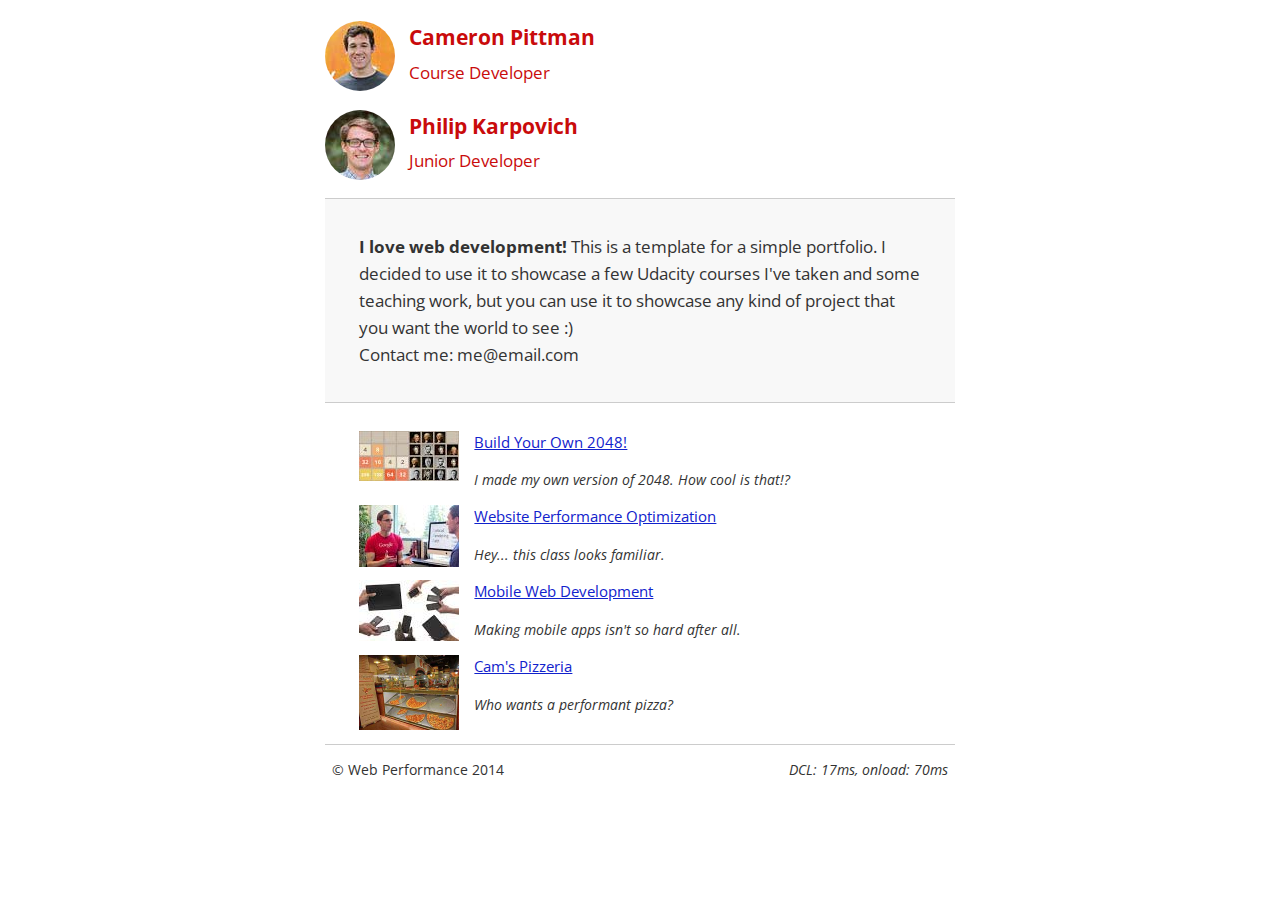
==== index.html @ bff29a1b "change script links" ====
<!DOCTYPE html>
<html lang="en">
<head>
  <meta charset="utf-8">
  <meta name="viewport" content="width=device-width, initial-scale=1">
  <meta name="description" content=" FILL ME IN ">
  <meta name="author" content=" FILL ME IN ">
  <title>Cameron Pittman: Portfolio</title>
  <style>
    .hero,footer{border-top:1px solid #ccc}footer span,li p{font-style:italic}html{font-size:100%;overflow-y:scroll;-webkit-tap-highlight-color:transparent;-ms-text-size-adjust:100%;-webkit-text-size-adjust:none}body{margin:0;font-size:14px;line-height:1.61;font-weight:400;background:#fff}b,header p,strong{font-weight:700}body,button,input,select,textarea{font-family:'Open Sans',sans-serif;color:#333}a{color:#12C}a:visited{color:#61C}a:focus{outline:dotted thin}a:active,a:hover{color:#c00;outline:0}code,pre{font-family:monospace,monospace;font-size:1em}ol,ul{margin:1em 0;padding:0 0 0 20px}img{border:0;max-width:100%}.container,footer,header{max-width:45em;margin:0 auto}header{padding:0 .5em;color:#C90B0B}header img{border-radius:40px;float:left}header p{font-size:1.5em;padding-left:4em}header p span{font-size:.8em;font-weight:400}.hero{padding:2em;background-color:#f8f8f8;font-size:1.2em;border-bottom:1px solid #ccc}.content{padding:1em}.content li{list-style-type:none;font-size:1.1em}li img{float:left;padding-right:1em}li p{font-size:.9em}footer{padding:0 .5em}footer span{float:right}.anWidth{width:100px}  </style>
  <link rel="stylesheet" href="css/print.css" media="print">
</head>
<body>
<header>
  <a href="/"><img src="img/profilepic.jpg"></a>
  <p>Cameron Pittman<br><span>Course Developer</span></p>
  <a href="https://github.com/karpovich-philip"><img src="img/iam.jpg"></a>
  <p>Philip Karpovich<br><span>Junior Developer</span></p>
</header>
<div class="container">
  <div class="hero">
    <strong>I love web development!</strong> This is a template for a simple portfolio. I decided to use it to showcase
    a few Udacity courses I've taken and some teaching work, but you can use it to showcase any kind of project that you
    want the world to see :) <br> Contact me: me@email.com
  </div>
  <div class="content">
    <ul>
      <li>
        <img src="img/1.jpg">
        <a href="project-2048.html">Build Your Own 2048!</a>
        <p>I made my own version of 2048. How cool is that!?</p>
      </li>
      <li>
        <img src="img/2.jpg">
        <a href="project-webperf.html">Website Performance Optimization</a>
        <p>Hey... this class looks familiar.</p>
      </li>
      <li>
        <img src="img/3.jpg">
        <a href="project-mobile.html">Mobile Web Development</a>
        <p>Making mobile apps isn't so hard after all.</p>
      </li>
      <li>
        <img class="anWidth" src="views/images/pizzeria.jpg">
        <a href="views/pizza.html">Cam's Pizzeria</a>
        <p>Who wants a performant pizza?</p>
      </li>
    </ul>
  </div>
  <footer>
    <p>&copy; Web Performance 2014 <span id="crp-stats"></span></p>
  </footer>
</div>
<script>
  (function (w, g) {
    w['GoogleAnalyticsObject'] = g;
    w[g] = w[g] || function () {(w[g].q = w[g].q || []).push(arguments)};
    w[g].l = 1 * new Date();
  })(window, 'ga');
  ga('create', 'UA-XXXX-Y');
  ga('send', 'pageview');
</script>
<script src="js/google-analytics.js" async></script>
<script src="js/perfmatters.js" async></script>
<link href="https://fonts.googleapis.com/css?family=Open+Sans:400,700" rel="stylesheet">
</body>
</html>
---- css/print.css ----
@media print {
  * { background: transparent !important; color: black !important; text-shadow: none !important; filter:none !important; -ms-filter: none !important; }
  a, a:visited { color: #444 !important; text-decoration: underline; }
  a[href]:after { content: " (" attr(href) ")"; }
  tr, img { page-break-inside: avoid; }
  img { max-width: 100% !important; }
  @page { margin: 0.5cm; }
  p, h2, h3 { orphans: 3; widows: 3; }
  h2, h3{ page-break-after: avoid; }
  body { font-size: 12px; }
  header p { padding-left: 4.5em; }
}
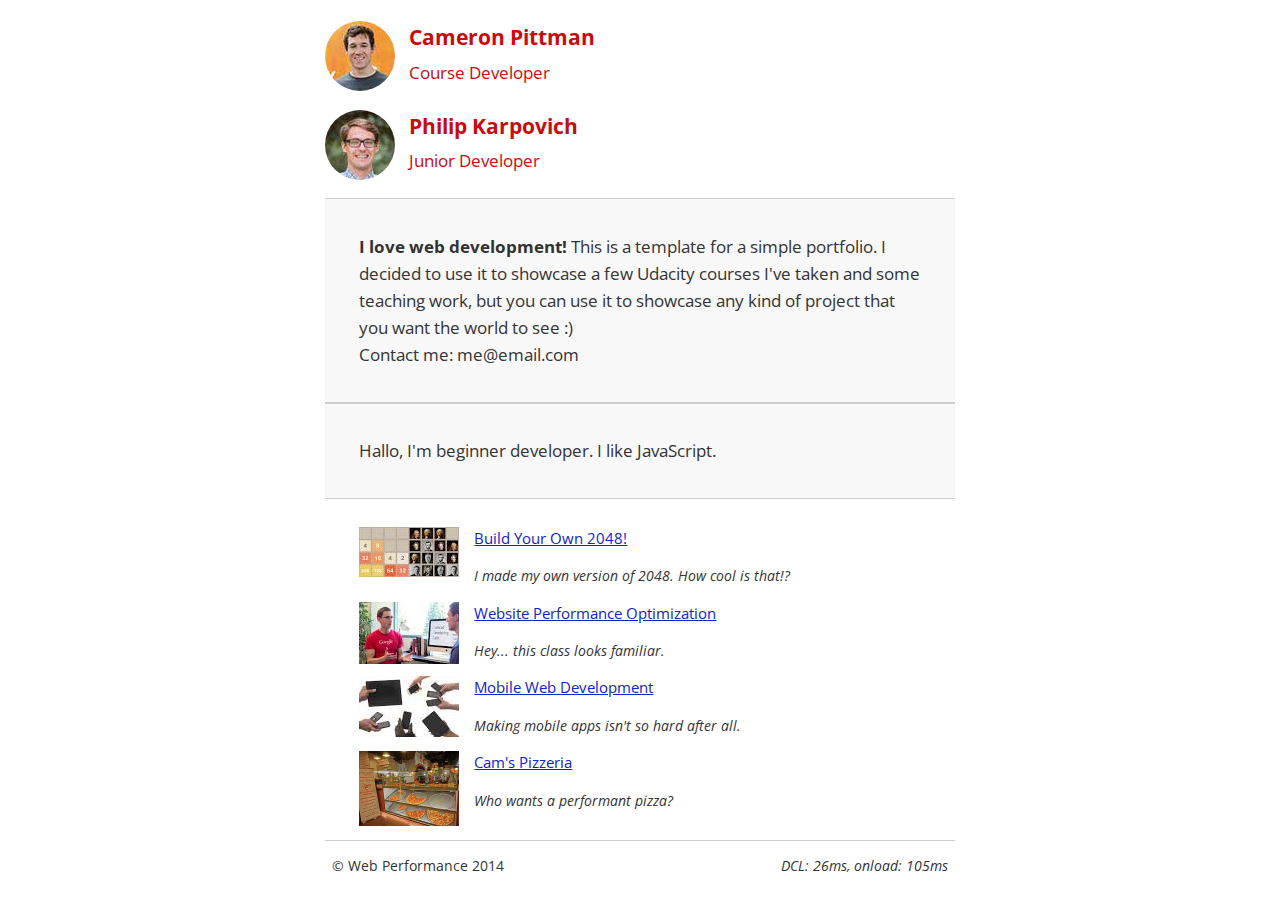
==== commit 50e8a419: "minify second css file" ====
--- a/index.html
+++ b/index.html
@@ -7,8 +7,7 @@
   <meta name="author" content=" FILL ME IN ">
   <title>Cameron Pittman: Portfolio</title>
   <style>
-    .hero,footer{border-top:1px solid #ccc}footer span,li p{font-style:italic}html{font-size:100%;overflow-y:scroll;-webkit-tap-highlight-color:transparent;-ms-text-size-adjust:100%;-webkit-text-size-adjust:none}body{margin:0;font-size:14px;line-height:1.61;font-weight:400;background:#fff}b,header p,strong{font-weight:700}body,button,input,select,textarea{font-family:'Open Sans',sans-serif;color:#333}a{color:#12C}a:visited{color:#61C}a:focus{outline:dotted thin}a:active,a:hover{color:#c00;outline:0}code,pre{font-family:monospace,monospace;font-size:1em}ol,ul{margin:1em 0;padding:0 0 0 20px}img{border:0;max-width:100%}.container,footer,header{max-width:45em;margin:0 auto}header{padding:0 .5em;color:#C90B0B}header img{border-radius:40px;float:left}header p{font-size:1.5em;padding-left:4em}header p span{font-size:.8em;font-weight:400}.hero{padding:2em;background-color:#f8f8f8;font-size:1.2em;border-bottom:1px solid #ccc}.content{padding:1em}.content li{list-style-type:none;font-size:1.1em}li img{float:left;padding-right:1em}li p{font-size:.9em}footer{padding:0 .5em}footer span{float:right}.anWidth{width:100px}  </style>
-  <link rel="stylesheet" href="css/print.css" media="print">
+    .hero,footer{border-top:1px solid #ccc}footer span,li p{font-style:italic}html{font-size:100%;overflow-y:scroll;-webkit-tap-highlight-color:transparent;-ms-text-size-adjust:100%;-webkit-text-size-adjust:none}body{margin:0;font-size:14px;line-height:1.61;font-weight:400;background:#fff}b,header p,strong{font-weight:700}body,button,input,select,textarea{font-family:'Open Sans',sans-serif;color:#333}a{color:#12C}a:visited{color:#61C}a:focus{outline:dotted thin}a:active,a:hover{color:#c00;outline:0}code,pre{font-family:monospace,monospace;font-size:1em}ol,ul{margin:1em 0;padding:0 0 0 20px}img{border:0;max-width:100%}.container,footer,header{max-width:45em;margin:0 auto}header{padding:0 .5em;color:#C90B0B}header img{border-radius:40px;float:left}header p{font-size:1.5em;padding-left:4em}header p span{font-size:.8em;font-weight:400}.hero{padding:2em;background-color:#f8f8f8;font-size:1.2em;border-bottom:1px solid #ccc}.content{padding:1em}.content li{list-style-type:none;font-size:1.1em}li img{float:left;padding-right:1em}li p{font-size:.9em}footer{padding:0 .5em}footer span{float:right}.anWidth{width:100px}@media print{*{background:0 0!important;color:#000!important;text-shadow:none!important;filter:none!important;-ms-filter:none!important}a,a:visited{color:#444!important;text-decoration:underline}a[href]:after{content:" (" attr(href) ")"}img,tr{page-break-inside:avoid}img{max-width:100%!important}@page{margin:.5cm}h2,h3,p{orphans:3;widows:3}h2,h3{page-break-after:avoid}body{font-size:12px}header p{padding-left:4.5em}}  </style>
 </head>
 <body>
 <header>
@@ -22,6 +21,9 @@
     <strong>I love web development!</strong> This is a template for a simple portfolio. I decided to use it to showcase
     a few Udacity courses I've taken and some teaching work, but you can use it to showcase any kind of project that you
     want the world to see :) <br> Contact me: me@email.com
+  </div>
+  <div class="hero">
+    Hallo, I'm beginner developer. I like JavaScript.
   </div>
   <div class="content">
     <ul>
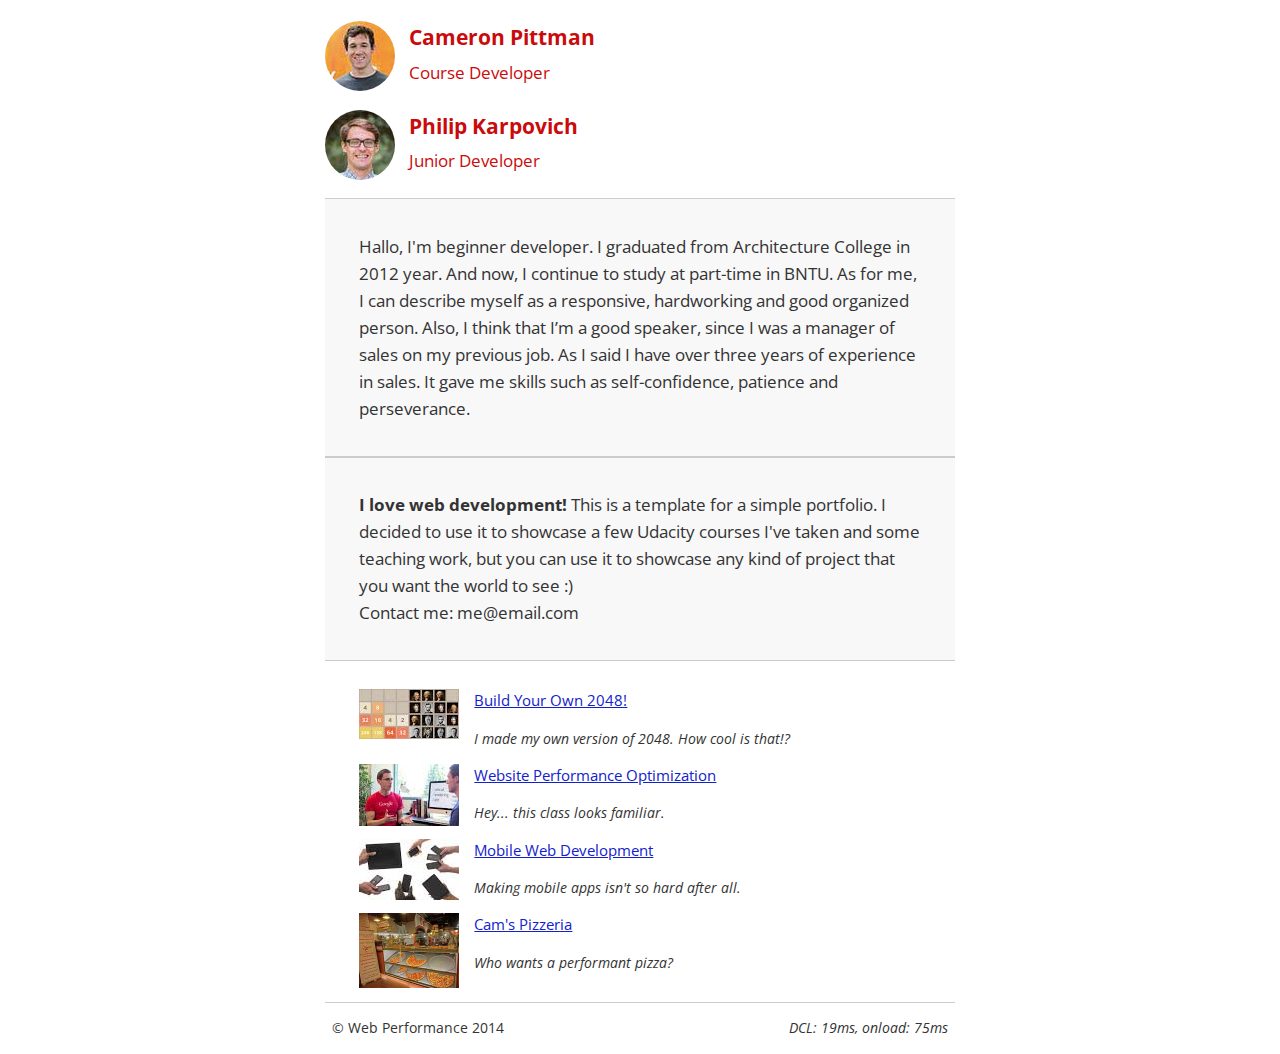
==== commit 364e8a36: "change info about me" ====
--- a/index.html
+++ b/index.html
@@ -7,7 +7,8 @@
   <meta name="author" content=" FILL ME IN ">
   <title>Cameron Pittman: Portfolio</title>
   <style>
-    .hero,footer{border-top:1px solid #ccc}footer span,li p{font-style:italic}html{font-size:100%;overflow-y:scroll;-webkit-tap-highlight-color:transparent;-ms-text-size-adjust:100%;-webkit-text-size-adjust:none}body{margin:0;font-size:14px;line-height:1.61;font-weight:400;background:#fff}b,header p,strong{font-weight:700}body,button,input,select,textarea{font-family:'Open Sans',sans-serif;color:#333}a{color:#12C}a:visited{color:#61C}a:focus{outline:dotted thin}a:active,a:hover{color:#c00;outline:0}code,pre{font-family:monospace,monospace;font-size:1em}ol,ul{margin:1em 0;padding:0 0 0 20px}img{border:0;max-width:100%}.container,footer,header{max-width:45em;margin:0 auto}header{padding:0 .5em;color:#C90B0B}header img{border-radius:40px;float:left}header p{font-size:1.5em;padding-left:4em}header p span{font-size:.8em;font-weight:400}.hero{padding:2em;background-color:#f8f8f8;font-size:1.2em;border-bottom:1px solid #ccc}.content{padding:1em}.content li{list-style-type:none;font-size:1.1em}li img{float:left;padding-right:1em}li p{font-size:.9em}footer{padding:0 .5em}footer span{float:right}.anWidth{width:100px}@media print{*{background:0 0!important;color:#000!important;text-shadow:none!important;filter:none!important;-ms-filter:none!important}a,a:visited{color:#444!important;text-decoration:underline}a[href]:after{content:" (" attr(href) ")"}img,tr{page-break-inside:avoid}img{max-width:100%!important}@page{margin:.5cm}h2,h3,p{orphans:3;widows:3}h2,h3{page-break-after:avoid}body{font-size:12px}header p{padding-left:4.5em}}  </style>
+    .hero,footer{border-top:1px solid #ccc}footer span,li p{font-style:italic}html{font-size:100%;overflow-y:scroll;-webkit-tap-highlight-color:transparent;-ms-text-size-adjust:100%;-webkit-text-size-adjust:none}body{margin:0;font-size:14px;line-height:1.61;font-weight:400;background:#fff}b,header p,strong{font-weight:700}body,button,input,select,textarea{font-family:'Open Sans',sans-serif;color:#333}a{color:#12C}a:visited{color:#61C}a:focus{outline:dotted thin}a:active,a:hover{color:#c00;outline:0}code,pre{font-family:monospace,monospace;font-size:1em}ol,ul{margin:1em 0;padding:0 0 0 20px}img{border:0;max-width:100%}.container,footer,header{max-width:45em;margin:0 auto}header{padding:0 .5em;color:#C90B0B}header img{border-radius:40px;float:left}header p{font-size:1.5em;padding-left:4em}header p span{font-size:.8em;font-weight:400}.hero{padding:2em;background-color:#f8f8f8;font-size:1.2em;border-bottom:1px solid #ccc}.content{padding:1em}.content li{list-style-type:none;font-size:1.1em}li img{float:left;padding-right:1em}li p{font-size:.9em}footer{padding:0 .5em}footer span{float:right}.anWidth{width:100px}@media print{*{background:0 0!important;color:#000!important;text-shadow:none!important;filter:none!important;-ms-filter:none!important}a,a:visited{color:#444!important;text-decoration:underline}a[href]:after{content:" (" attr(href) ")"}img,tr{page-break-inside:avoid}img{max-width:100%!important}@page{margin:.5cm}h2,h3,p{orphans:3;widows:3}h2,h3{page-break-after:avoid}body{font-size:12px}header p{padding-left:4.5em}}
+  </style>
 </head>
 <body>
 <header>
@@ -18,12 +19,16 @@
 </header>
 <div class="container">
   <div class="hero">
+    Hallo, I'm beginner developer. I graduated from Architecture College in 2012 year.
+    And now, I continue to study at part-time in BNTU. As for me, I can describe myself as a responsive,
+    hardworking and good organized person. Also, I think that I’m a good speaker, since I was a manager of sales
+    on my previous job. As I said I have over three years of experience in sales.
+    It gave me skills such as self-confidence, patience and perseverance.
+  </div>
+  <div class="hero">
     <strong>I love web development!</strong> This is a template for a simple portfolio. I decided to use it to showcase
     a few Udacity courses I've taken and some teaching work, but you can use it to showcase any kind of project that you
     want the world to see :) <br> Contact me: me@email.com
-  </div>
-  <div class="hero">
-    Hallo, I'm beginner developer. I like JavaScript.
   </div>
   <div class="content">
     <ul>
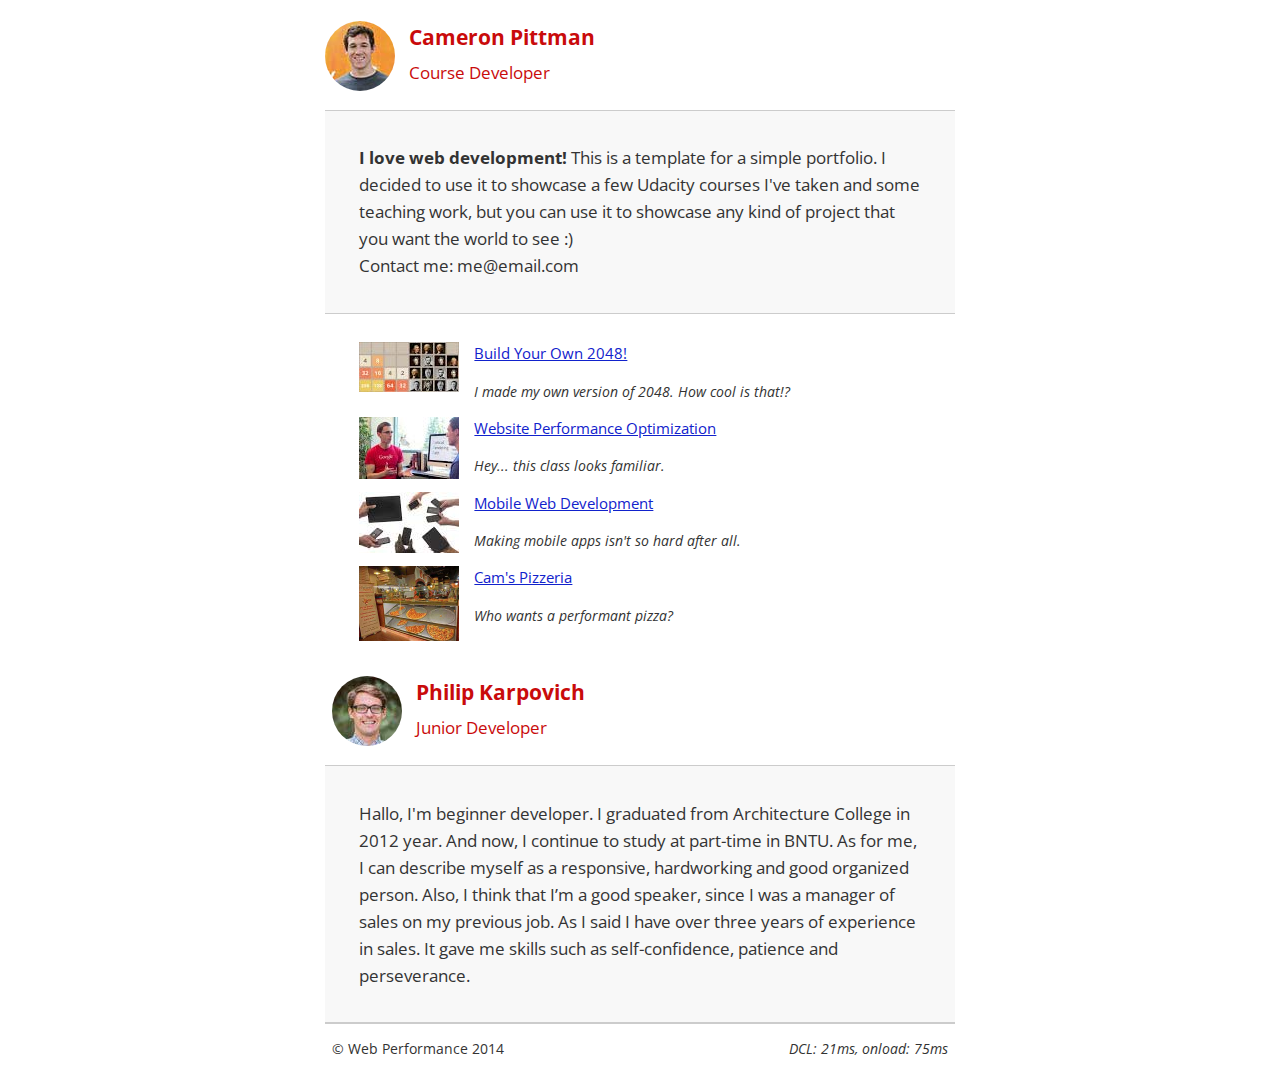
==== commit 17d6da5c: "info about me transferred to bottom of 'container'" ====
--- a/index.html
+++ b/index.html
@@ -14,17 +14,8 @@
 <header>
   <a href="/"><img src="img/profilepic.jpg"></a>
   <p>Cameron Pittman<br><span>Course Developer</span></p>
-  <a href="https://github.com/karpovich-philip"><img src="img/iam.jpg"></a>
-  <p>Philip Karpovich<br><span>Junior Developer</span></p>
 </header>
 <div class="container">
-  <div class="hero">
-    Hallo, I'm beginner developer. I graduated from Architecture College in 2012 year.
-    And now, I continue to study at part-time in BNTU. As for me, I can describe myself as a responsive,
-    hardworking and good organized person. Also, I think that I’m a good speaker, since I was a manager of sales
-    on my previous job. As I said I have over three years of experience in sales.
-    It gave me skills such as self-confidence, patience and perseverance.
-  </div>
   <div class="hero">
     <strong>I love web development!</strong> This is a template for a simple portfolio. I decided to use it to showcase
     a few Udacity courses I've taken and some teaching work, but you can use it to showcase any kind of project that you
@@ -54,6 +45,19 @@
       </li>
     </ul>
   </div>
+  <header>
+    <a href="https://github.com/karpovich-philip"><img src="img/iam.jpg"></a>
+    <p>Philip Karpovich<br><span>Junior Developer</span></p>
+  </header>
+  <div class="container">
+    <div class="hero">
+      Hallo, I'm beginner developer. I graduated from Architecture College in 2012 year.
+      And now, I continue to study at part-time in BNTU. As for me, I can describe myself as a responsive,
+      hardworking and good organized person. Also, I think that I’m a good speaker, since I was a manager of sales
+      on my previous job. As I said I have over three years of experience in sales.
+      It gave me skills such as self-confidence, patience and perseverance.
+    </div>
+  </div>
   <footer>
     <p>&copy; Web Performance 2014 <span id="crp-stats"></span></p>
   </footer>
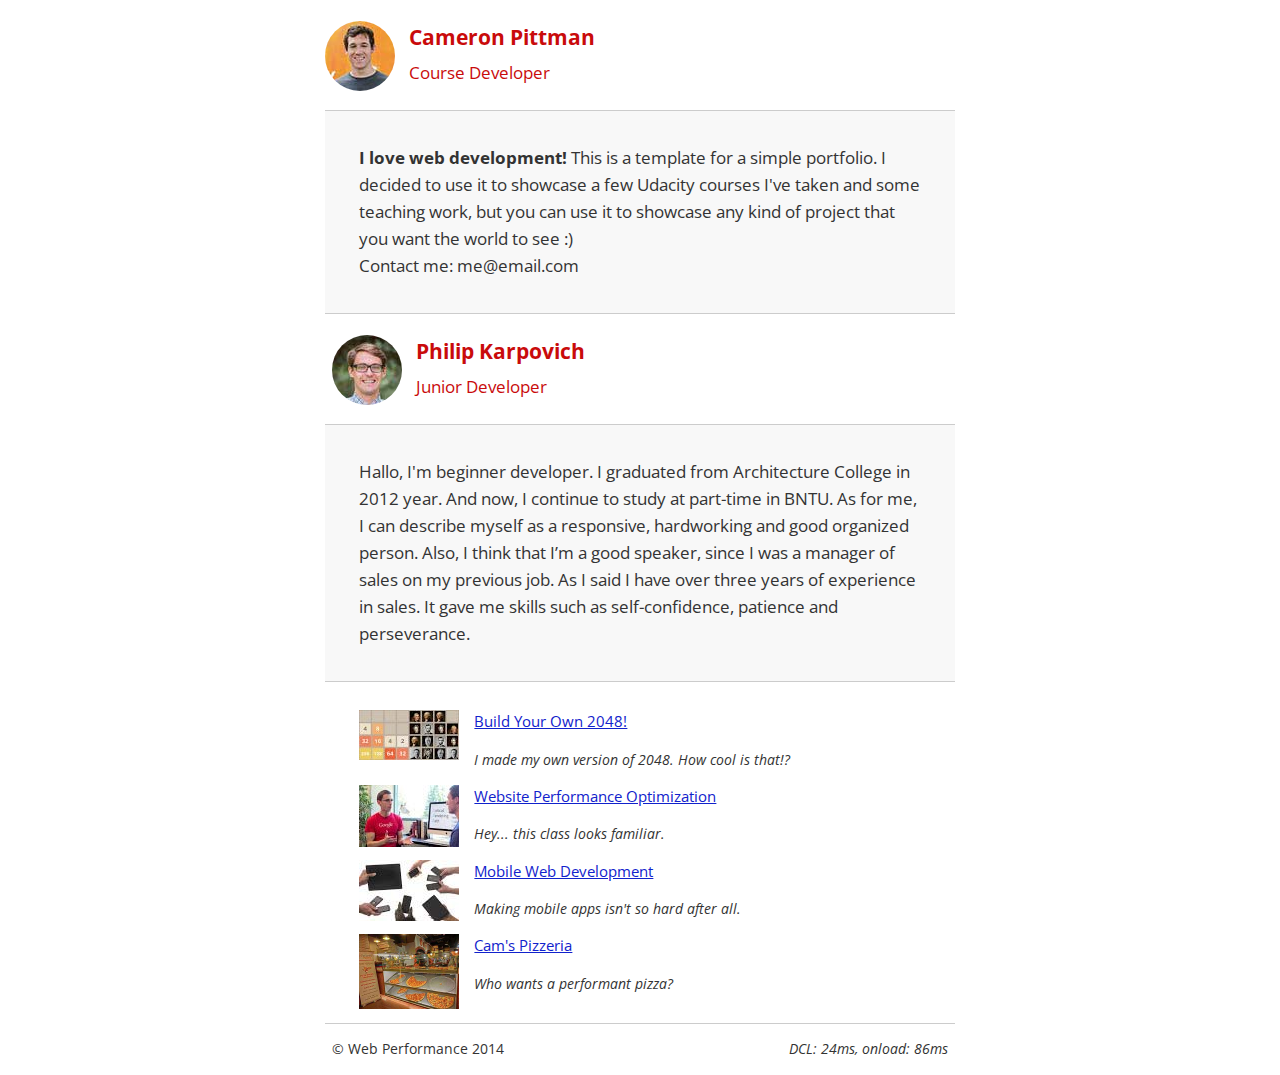
==== commit 5d563347: "info about me transferred to bottom of 'container'" ====
--- a/index.html
+++ b/index.html
@@ -20,6 +20,19 @@
     <strong>I love web development!</strong> This is a template for a simple portfolio. I decided to use it to showcase
     a few Udacity courses I've taken and some teaching work, but you can use it to showcase any kind of project that you
     want the world to see :) <br> Contact me: me@email.com
+  </div>
+  <header>
+    <a href="https://github.com/karpovich-philip"><img src="img/iam.jpg"></a>
+    <p>Philip Karpovich<br><span>Junior Developer</span></p>
+  </header>
+  <div class="container">
+    <div class="hero">
+      Hallo, I'm beginner developer. I graduated from Architecture College in 2012 year.
+      And now, I continue to study at part-time in BNTU. As for me, I can describe myself as a responsive,
+      hardworking and good organized person. Also, I think that I’m a good speaker, since I was a manager of sales
+      on my previous job. As I said I have over three years of experience in sales.
+      It gave me skills such as self-confidence, patience and perseverance.
+    </div>
   </div>
   <div class="content">
     <ul>
@@ -45,19 +58,6 @@
       </li>
     </ul>
   </div>
-  <header>
-    <a href="https://github.com/karpovich-philip"><img src="img/iam.jpg"></a>
-    <p>Philip Karpovich<br><span>Junior Developer</span></p>
-  </header>
-  <div class="container">
-    <div class="hero">
-      Hallo, I'm beginner developer. I graduated from Architecture College in 2012 year.
-      And now, I continue to study at part-time in BNTU. As for me, I can describe myself as a responsive,
-      hardworking and good organized person. Also, I think that I’m a good speaker, since I was a manager of sales
-      on my previous job. As I said I have over three years of experience in sales.
-      It gave me skills such as self-confidence, patience and perseverance.
-    </div>
-  </div>
   <footer>
     <p>&copy; Web Performance 2014 <span id="crp-stats"></span></p>
   </footer>
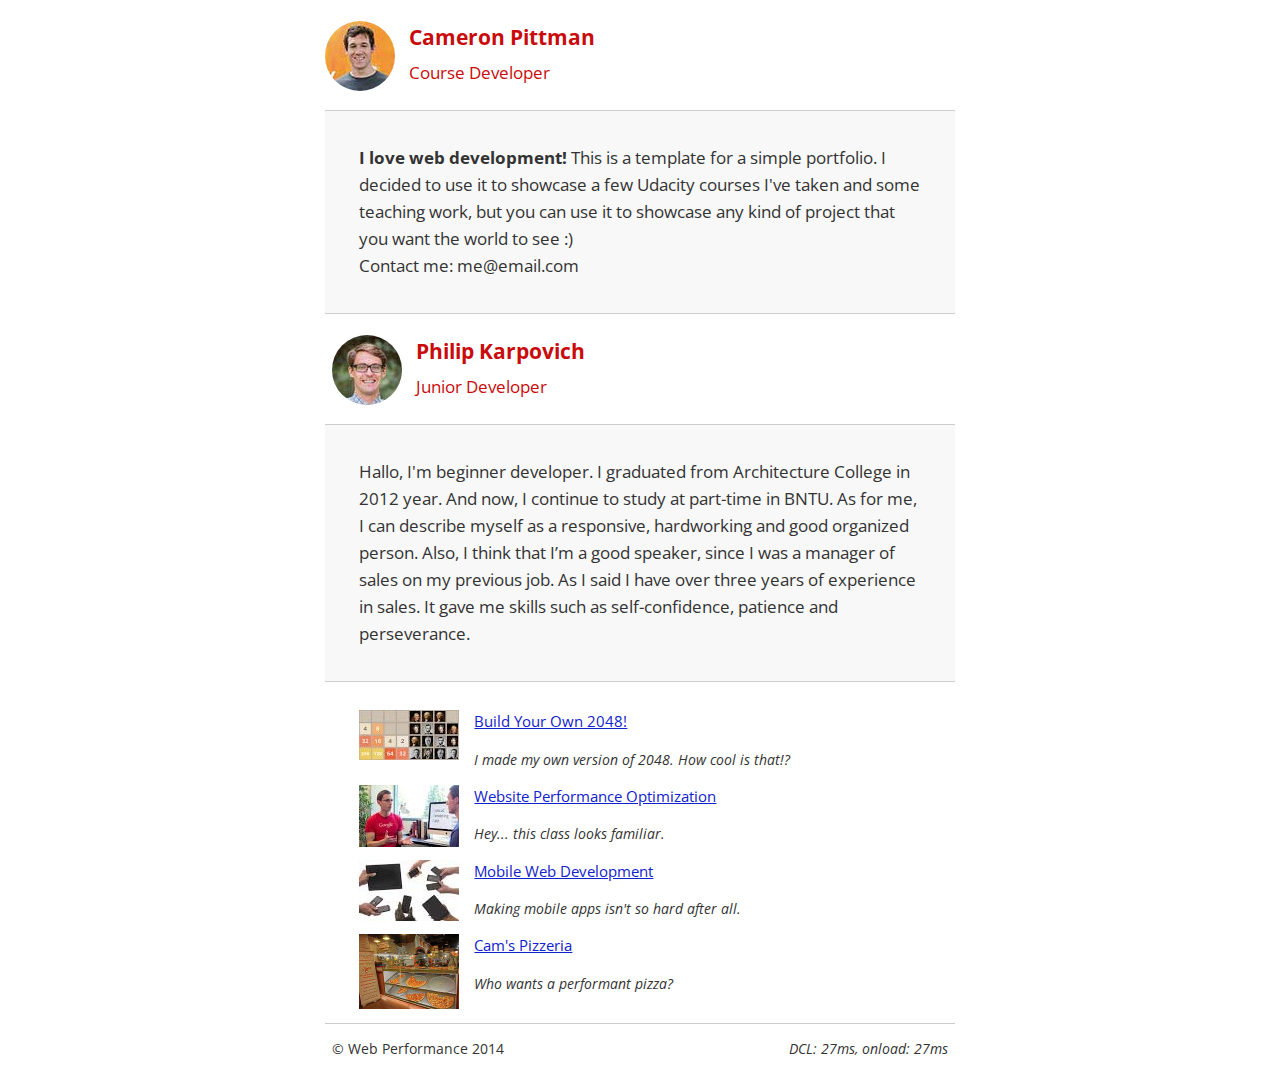
==== commit 18559921: "transfer js code from separate file to index + separated united css files" ====
--- a/index.html
+++ b/index.html
@@ -6,9 +6,8 @@
   <meta name="description" content=" FILL ME IN ">
   <meta name="author" content=" FILL ME IN ">
   <title>Cameron Pittman: Portfolio</title>
-  <style>
-    .hero,footer{border-top:1px solid #ccc}footer span,li p{font-style:italic}html{font-size:100%;overflow-y:scroll;-webkit-tap-highlight-color:transparent;-ms-text-size-adjust:100%;-webkit-text-size-adjust:none}body{margin:0;font-size:14px;line-height:1.61;font-weight:400;background:#fff}b,header p,strong{font-weight:700}body,button,input,select,textarea{font-family:'Open Sans',sans-serif;color:#333}a{color:#12C}a:visited{color:#61C}a:focus{outline:dotted thin}a:active,a:hover{color:#c00;outline:0}code,pre{font-family:monospace,monospace;font-size:1em}ol,ul{margin:1em 0;padding:0 0 0 20px}img{border:0;max-width:100%}.container,footer,header{max-width:45em;margin:0 auto}header{padding:0 .5em;color:#C90B0B}header img{border-radius:40px;float:left}header p{font-size:1.5em;padding-left:4em}header p span{font-size:.8em;font-weight:400}.hero{padding:2em;background-color:#f8f8f8;font-size:1.2em;border-bottom:1px solid #ccc}.content{padding:1em}.content li{list-style-type:none;font-size:1.1em}li img{float:left;padding-right:1em}li p{font-size:.9em}footer{padding:0 .5em}footer span{float:right}.anWidth{width:100px}@media print{*{background:0 0!important;color:#000!important;text-shadow:none!important;filter:none!important;-ms-filter:none!important}a,a:visited{color:#444!important;text-decoration:underline}a[href]:after{content:" (" attr(href) ")"}img,tr{page-break-inside:avoid}img{max-width:100%!important}@page{margin:.5cm}h2,h3,p{orphans:3;widows:3}h2,h3{page-break-after:avoid}body{font-size:12px}header p{padding-left:4.5em}}
-  </style>
+  <style>.hero,footer{border-top:1px solid #ccc}footer span,li p{font-style:italic}html{font-size:100%;overflow-y:scroll;-webkit-tap-highlight-color:transparent;-ms-text-size-adjust:100%;-webkit-text-size-adjust:none}body{margin:0;font-size:14px;line-height:1.61;font-weight:400;background:#fff}b,header p,strong{font-weight:700}body,button,input,select,textarea{font-family:'Open Sans',sans-serif;color:#333}a{color:#12C}a:visited{color:#61C}a:focus{outline:dotted thin}a:active,a:hover{color:#c00;outline:0}code,pre{font-family:monospace,monospace;font-size:1em}ol,ul{margin:1em 0;padding:0 0 0 20px}img{border:0;max-width:100%}.container,footer,header{max-width:45em;margin:0 auto}header{padding:0 .5em;color:#C90B0B}header img{border-radius:40px;float:left}header p{font-size:1.5em;padding-left:4em}header p span{font-size:.8em;font-weight:400}.hero{padding:2em;background-color:#f8f8f8;font-size:1.2em;border-bottom:1px solid #ccc}.content{padding:1em}.content li{list-style-type:none;font-size:1.1em}li img{float:left;padding-right:1em}li p{font-size:.9em}footer{padding:0 .5em}footer span{float:right}.anWidth{width:100px}</style>
+  <style>@media print{*{background:0 0!important;color:#000!important;text-shadow:none!important;filter:none!important;-ms-filter:none!important}a,a:visited{color:#444!important;text-decoration:underline}a[href]:after{content:" (" attr(href) ")"}img,tr{page-break-inside:avoid}img{max-width:100%!important}@page{margin:.5cm}h2,h3,p{orphans:3;widows:3}h2,h3{page-break-after:avoid}body{font-size:12px}header p{padding-left:4.5em}}</style>
 </head>
 <body>
 <header>
@@ -71,8 +70,73 @@
   ga('create', 'UA-XXXX-Y');
   ga('send', 'pageview');
 </script>
-<script src="js/google-analytics.js" async></script>
-<script src="js/perfmatters.js" async></script>
+<script async>
+  (function(){var $c=function(a){this.w=a||[]};$c.prototype.set=function(a){this.w[a]=!0};$c.prototype.encode=function(){for(var a=[],b=0;b<this.w.length;b++)this.w[b]&&(a[Math.floor(b/6)]^=1<<b%6);for(b=0;b<a.length;b++)a[b]="ABCDEFGHIJKLMNOPQRSTUVWXYZabcdefghijklmnopqrstuvwxyz0123456789-_".charAt(a[b]||0);return a.join("")+"~"};var vd=new $c;function J(a){vd.set(a)}var Nd=function(a,b){var c=new $c(Dd(a));c.set(b);a.set(Gd,c.w)},Td=function(a){a=Dd(a);a=new $c(a);for(var b=vd.w.slice(),c=0;c<a.w.length;c++)b[c]=b[c]||a.w[c];return(new $c(b)).encode()},Dd=function(a){a=a.get(Gd);ka(a)||(a=[]);return a};var ea=function(a){return"function"==typeof a},ka=function(a){return"[object Array]"==Object.prototype.toString.call(Object(a))},qa=function(a){return void 0!=a&&-1<(a.constructor+"").indexOf("String")},D=function(a,b){return 0==a.indexOf(b)},sa=function(a){return a?a.replace(/^[\s\xa0]+|[\s\xa0]+$/g,""):""},ra=function(){for(var a=O.navigator.userAgent+(M.cookie?M.cookie:"")+(M.referrer?M.referrer:""),b=a.length,c=O.history.length;0<c;)a+=c--^b++;return[hd()^La(a)&2147483647,Math.round((new Date).getTime()/
+    1E3)].join(".")},ta=function(a){var b=M.createElement("img");b.width=1;b.height=1;b.src=a;return b},ua=function(){},K=function(a){if(encodeURIComponent instanceof Function)return encodeURIComponent(a);J(28);return a},L=function(a,b,c,d){try{a.addEventListener?a.addEventListener(b,c,!!d):a.attachEvent&&a.attachEvent("on"+b,c)}catch(e){J(27)}},f=/^[\w\-:/.?=&%!]+$/,wa=function(a,b,c,d){a&&(c?(d="",b&&f.test(b)&&(d=' id="'+b+'"'),f.test(a)&&M.write("<script"+d+' src="'+a+'">\x3c/script>')):(c=M.createElement("script"),
+    c.type="text/javascript",c.async=!0,c.src=a,d&&(c.onload=d),b&&(c.id=b),a=M.getElementsByTagName("script")[0],a.parentNode.insertBefore(c,a)))},Ud=function(){return"https:"==M.location.protocol},be=function(a,b){return E(M.location[b?"href":"search"],a)},E=function(a,b){return(a=a.match("(?:&|#|\\?)"+K(b).replace(/([.*+?^=!:${}()|\[\]\/\\])/g,"\\$1")+"=([^&#]*)"))&&2==a.length?a[1]:""},xa=function(){var a=""+M.location.hostname;return 0==a.indexOf("www.")?a.substring(4):a},de=function(a,b){var c= a.indexOf(b);if(5==c||6==c)if(a=a.charAt(c+b.length),"/"==a||"?"==a||""==a||":"==a)return!0;return!1},ya=function(a,b){var c=M.referrer;if(/^(https?|android-app):\/\//i.test(c)){if(a)return c;a="//"+M.location.hostname;if(!de(c,a))return b&&(b=a.replace(/\./g,"-")+".cdn.ampproject.org",de(c,b))?void 0:c}},za=function(a,b){if(1==b.length&&null!=b[0]&&"object"===typeof b[0])return b[0];for(var c={},d=Math.min(a.length+1,b.length),e=0;e<d;e++)if("object"===typeof b[e]){for(var g in b[e])b[e].hasOwnProperty(g)&&
+  (c[g]=b[e][g]);break}else e<a.length&&(c[a[e]]=b[e]);return c};var ee=function(){this.keys=[];this.values={};this.m={}};ee.prototype.set=function(a,b,c){this.keys.push(a);c?this.m[":"+a]=b:this.values[":"+a]=b};ee.prototype.get=function(a){return this.m.hasOwnProperty(":"+a)?this.m[":"+a]:this.values[":"+a]};ee.prototype.map=function(a){for(var b=0;b<this.keys.length;b++){var c=this.keys[b],d=this.get(c);d&&a(c,d)}};var O=window,M=document,va=function(a,b){return setTimeout(a,b)};var F=window,Ea=document,G=function(a){var b=F._gaUserPrefs;if(b&&b.ioo&&b.ioo()||a&&!0===F["ga-disable-"+a])return!0;try{var c=F.external;if(c&&c._gaUserPrefs&&"oo"==c._gaUserPrefs)return!0}catch(g){}a=[];b=Ea.cookie.split(";");c=/^\s*AMP_TOKEN=\s*(.*?)\s*$/;for(var d=0;d<b.length;d++){var e=b[d].match(c);e&&a.push(e[1])}for(b=0;b<a.length;b++)if("$OPT_OUT"==decodeURIComponent(a[b]))return!0;return!1};var Ca=function(a){var b=[],c=M.cookie.split(";");a=new RegExp("^\\s*"+a+"=\\s*(.*?)\\s*$");for(var d=0;d<c.length;d++){var e=c[d].match(a);e&&b.push(e[1])}return b},zc=function(a,b,c,d,e,g){e=G(e)?!1:eb.test(M.location.hostname)||"/"==c&&vc.test(d)?!1:!0;if(!e)return!1;b&&1200<b.length&&(b=b.substring(0,1200));c=a+"="+b+"; path="+c+"; ";g&&(c+="expires="+(new Date((new Date).getTime()+g)).toGMTString()+"; ");d&&"none"!=d&&(c+="domain="+d+";");d=M.cookie;M.cookie=c;if(!(d=d!=M.cookie))a:{a=Ca(a);
+    for(d=0;d<a.length;d++)if(b==a[d]){d=!0;break a}d=!1}return d},Cc=function(a){return encodeURIComponent?encodeURIComponent(a).replace(/\(/g,"%28").replace(/\)/g,"%29"):a},vc=/^(www\.)?google(\.com?)?(\.[a-z]{2})?$/,eb=/(^|\.)doubleclick\.net$/i;var Fa,Ga,fb,Ab,ja=/^https?:\/\/[^/]*cdn\.ampproject\.org\//,Ub=[],ic=function(){Z.D([ua])},tc=function(a,b){var c=Ca("AMP_TOKEN");if(1<c.length)return J(55),!1;c=decodeURIComponent(c[0]||"");if("$OPT_OUT"==c||"$ERROR"==c||G(b))return J(62),!1;if(!ja.test(M.referrer)&&"$NOT_FOUND"==c)return J(68),!1;if(void 0!==Ab)return J(56),va(function(){a(Ab)},0),!0;if(Fa)return Ub.push(a),!0;if("$RETRIEVING"==c)return J(57),va(function(){tc(a,b)},1E3),!0;Fa=!0;c&&"$"!=c[0]||(xc("$RETRIEVING",3E4),setTimeout(Mc,
+    3E4),c="");return Pc(c)?(Ub.push(a),!0):!1},Pc=function(a){if(!window.JSON)return J(58),!1;var b=O.XMLHttpRequest;if(!b)return J(59),!1;var c=new b;if(!("withCredentials"in c))return J(60),!1;c.open("POST","https://ampcid.google.com/v1/publisher:getClientId?key=AIzaSyA65lEHUEizIsNtlbNo-l2K18dT680nsaM",!0);c.withCredentials=!0;c.setRequestHeader("Content-Type","text/plain");c.onload=function(){Fa=!1;if(4==c.readyState){try{200!=c.status&&(J(61),Qc("","$ERROR",3E4));var a=JSON.parse(c.responseText);
+    a.optOut?(J(63),Qc("","$OPT_OUT",31536E6)):a.clientId?Qc(a.clientId,a.securityToken,31536E6):(J(64),Qc("","$NOT_FOUND",36E5))}catch(e){J(65),Qc("","$ERROR",3E4)}c=null}};b={originScope:"AMP_ECID_GOOGLE"};a&&(b.securityToken=a);c.send(JSON.stringify(b));Ga=va(function(){J(66);Qc("","$ERROR",3E4)},1E3);return!0},Mc=function(){Fa=!1},xc=function(a,b){if(void 0===fb){fb="";for(var c=id(),d=0;d<c.length;d++){var e=c[d];if(zc("AMP_TOKEN",encodeURIComponent(a),"/",e,"",b)){fb=e;return}}}zc("AMP_TOKEN",encodeURIComponent(a),
+    "/",fb,"",b)},Qc=function(a,b,c){Ga&&clearTimeout(Ga);b&&xc(b,c);Ab=a;b=Ub;Ub=[];for(c=0;c<b.length;c++)b[c](a)};var oc=function(){return(Ba||Ud()?"https:":"http:")+"//www.google-analytics.com"},Da=function(a){this.name="len";this.message=a+"-8192"},ba=function(a,b,c){c=c||ua;if(2036>=b.length)wc(a,b,c);else if(8192>=b.length)x(a,b,c)||wd(a,b,c)||wc(a,b,c);else throw ge("len",b.length),new Da(b.length);},wc=function(a,b,c){var d=ta(a+"?"+b);d.onload=d.onerror=function(){d.onload=null;d.onerror=null;c()}},wd=function(a,b,c){var d=O.XMLHttpRequest;if(!d)return!1;var e=new d;if(!("withCredentials"in e))return!1;
+    a=a.replace(/^http:/,"https:");e.open("POST",a,!0);e.withCredentials=!0;e.setRequestHeader("Content-Type","text/plain");e.onreadystatechange=function(){4==e.readyState&&(c(),e=null)};e.send(b);return!0},x=function(a,b,c){return O.navigator.sendBeacon?O.navigator.sendBeacon(a,b)?(c(),!0):!1:!1},ge=function(a,b,c){1<=100*Math.random()||G("?")||(a=["t=error","_e="+a,"_v=j63","sr=1"],b&&a.push("_f="+b),c&&a.push("_m="+K(c.substring(0,100))),a.push("aip=1"),a.push("z="+hd()),wc(oc()+"/collect",a.join("&"),
+    ua))};var h=function(a){var b=O.gaData=O.gaData||{};return b[a]=b[a]||{}};var Ha=function(){this.M=[]};Ha.prototype.add=function(a){this.M.push(a)};Ha.prototype.D=function(a){try{for(var b=0;b<this.M.length;b++){var c=a.get(this.M[b]);c&&ea(c)&&c.call(O,a)}}catch(d){}b=a.get(Ia);b!=ua&&ea(b)&&(a.set(Ia,ua,!0),setTimeout(b,10))};function Ja(a){if(100!=a.get(Ka)&&La(P(a,Q))%1E4>=100*R(a,Ka))throw"abort";}function Ma(a){if(G(P(a,Na)))throw"abort";}function Oa(){var a=M.location.protocol;if("http:"!=a&&"https:"!=a)throw"abort";}
+    function Pa(a){try{O.navigator.sendBeacon?J(42):O.XMLHttpRequest&&"withCredentials"in new O.XMLHttpRequest&&J(40)}catch(c){}a.set(ld,Td(a),!0);a.set(Ac,R(a,Ac)+1);var b=[];Qa.map(function(c,d){d.F&&(c=a.get(c),void 0!=c&&c!=d.defaultValue&&("boolean"==typeof c&&(c*=1),b.push(d.F+"="+K(""+c))))});b.push("z="+Bd());a.set(Ra,b.join("&"),!0)}
+    function Sa(a){var b=P(a,gd)||oc()+"/collect",c=P(a,fa);!c&&a.get(Vd)&&(c="beacon");if(c){var d=P(a,Ra),e=a.get(Ia);e=e||ua;"image"==c?wc(b,d,e):"xhr"==c&&wd(b,d,e)||"beacon"==c&&x(b,d,e)||ba(b,d,e)}else ba(b,P(a,Ra),a.get(Ia));b=a.get(Na);b=h(b);c=b.hitcount;b.hitcount=c?c+1:1;b=a.get(Na);delete h(b).pending_experiments;a.set(Ia,ua,!0)}
+    function Hc(a){(O.gaData=O.gaData||{}).expId&&a.set(Nc,(O.gaData=O.gaData||{}).expId);(O.gaData=O.gaData||{}).expVar&&a.set(Oc,(O.gaData=O.gaData||{}).expVar);var b=a.get(Na);if(b=h(b).pending_experiments){var c=[];for(d in b)b.hasOwnProperty(d)&&b[d]&&c.push(encodeURIComponent(d)+"."+encodeURIComponent(b[d]));var d=c.join("!")}else d=void 0;d&&a.set(m,d,!0)}function cd(){if(O.navigator&&"preview"==O.navigator.loadPurpose)throw"abort";}
+    function yd(a){var b=O.gaDevIds;ka(b)&&0!=b.length&&a.set("&did",b.join(","),!0)}function vb(a){if(!a.get(Na))throw"abort";};var hd=function(){return Math.round(2147483647*Math.random())},Bd=function(){try{var a=new Uint32Array(1);O.crypto.getRandomValues(a);return a[0]&2147483647}catch(b){return hd()}};function Ta(a){var b=R(a,Ua);500<=b&&J(15);var c=P(a,Va);if("transaction"!=c&&"item"!=c){c=R(a,Wa);var d=(new Date).getTime(),e=R(a,Xa);0==e&&a.set(Xa,d);e=Math.round(2*(d-e)/1E3);0<e&&(c=Math.min(c+e,20),a.set(Xa,d));if(0>=c)throw"abort";a.set(Wa,--c)}a.set(Ua,++b)};var Ya=function(){this.data=new ee},Qa=new ee,Za=[];Ya.prototype.get=function(a){var b=$a(a),c=this.data.get(a);b&&void 0==c&&(c=ea(b.defaultValue)?b.defaultValue():b.defaultValue);return b&&b.Z?b.Z(this,a,c):c};var P=function(a,b){a=a.get(b);return void 0==a?"":""+a},R=function(a,b){a=a.get(b);return void 0==a||""===a?0:1*a};Ya.prototype.set=function(a,b,c){if(a)if("object"==typeof a)for(var d in a)a.hasOwnProperty(d)&&ab(this,d,a[d],c);else ab(this,a,b,c)};
+    var ab=function(a,b,c,d){if(void 0!=c)switch(b){case Na:wb.test(c)}var e=$a(b);e&&e.o?e.o(a,b,c,d):a.data.set(b,c,d)},bb=function(a,b,c,d,e){this.name=a;this.F=b;this.Z=d;this.o=e;this.defaultValue=c},$a=function(a){var b=Qa.get(a);if(!b)for(var c=0;c<Za.length;c++){var d=Za[c],e=d[0].exec(a);if(e){b=d[1](e);Qa.set(b.name,b);break}}return b},yc=function(a){var b;Qa.map(function(c,d){d.F==a&&(b=d)});return b&&b.name},S=function(a,b,c,d,e){a=new bb(a,b,c,d,e);Qa.set(a.name,a);return a.name},cb=function(a, b){Za.push([new RegExp("^"+a+"$"),b])},T=function(a,b,c){return S(a,b,c,void 0,db)},db=function(){};var gb=qa(window.GoogleAnalyticsObject)&&sa(window.GoogleAnalyticsObject)||"ga",jd=/^(?:utma\.)?\d+\.\d+$/,kd=/^amp-[\w.-]{22,64}$/,Ba=!1,hb=T("apiVersion","v"),ib=T("clientVersion","_v");S("anonymizeIp","aip");var jb=S("adSenseId","a"),Va=S("hitType","t"),Ia=S("hitCallback"),Ra=S("hitPayload");S("nonInteraction","ni");S("currencyCode","cu");S("dataSource","ds");var Vd=S("useBeacon",void 0,!1),fa=S("transport");S("sessionControl","sc","");S("sessionGroup","sg");S("queueTime","qt");var Ac=S("_s","_s");
+    S("screenName","cd");var kb=S("location","dl",""),lb=S("referrer","dr"),mb=S("page","dp","");S("hostname","dh");var nb=S("language","ul"),ob=S("encoding","de");S("title","dt",function(){return M.title||void 0});cb("contentGroup([0-9]+)",function(a){return new bb(a[0],"cg"+a[1])});var pb=S("screenColors","sd"),qb=S("screenResolution","sr"),rb=S("viewportSize","vp"),sb=S("javaEnabled","je"),tb=S("flashVersion","fl");S("campaignId","ci");S("campaignName","cn");S("campaignSource","cs");
+    S("campaignMedium","cm");S("campaignKeyword","ck");S("campaignContent","cc");var ub=S("eventCategory","ec"),xb=S("eventAction","ea"),yb=S("eventLabel","el"),zb=S("eventValue","ev"),Bb=S("socialNetwork","sn"),Cb=S("socialAction","sa"),Db=S("socialTarget","st"),Eb=S("l1","plt"),Fb=S("l2","pdt"),Gb=S("l3","dns"),Hb=S("l4","rrt"),Ib=S("l5","srt"),Jb=S("l6","tcp"),Kb=S("l7","dit"),Lb=S("l8","clt"),Mb=S("timingCategory","utc"),Nb=S("timingVar","utv"),Ob=S("timingLabel","utl"),Pb=S("timingValue","utt");
+    S("appName","an");S("appVersion","av","");S("appId","aid","");S("appInstallerId","aiid","");S("exDescription","exd");S("exFatal","exf");var Nc=S("expId","xid"),Oc=S("expVar","xvar"),m=S("exp","exp"),Rc=S("_utma","_utma"),Sc=S("_utmz","_utmz"),Tc=S("_utmht","_utmht"),Ua=S("_hc",void 0,0),Xa=S("_ti",void 0,0),Wa=S("_to",void 0,20);cb("dimension([0-9]+)",function(a){return new bb(a[0],"cd"+a[1])});cb("metric([0-9]+)",function(a){return new bb(a[0],"cm"+a[1])});S("linkerParam",void 0,void 0,Bc,db);
+    var ld=S("usage","_u"),Gd=S("_um");S("forceSSL",void 0,void 0,function(){return Ba},function(a,b,c){J(34);Ba=!!c});var ed=S("_j1","jid"),ia=S("_j2","gjid");cb("\\&(.*)",function(a){var b=new bb(a[0],a[1]),c=yc(a[0].substring(1));c&&(b.Z=function(a){return a.get(c)},b.o=function(a,b,g,ca){a.set(c,g,ca)},b.F=void 0);return b});
+    var Qb=T("_oot"),dd=S("previewTask"),Rb=S("checkProtocolTask"),md=S("validationTask"),Sb=S("checkStorageTask"),Uc=S("historyImportTask"),Tb=S("samplerTask"),Vb=S("_rlt"),Wb=S("buildHitTask"),Xb=S("sendHitTask"),Vc=S("ceTask"),zd=S("devIdTask"),Cd=S("timingTask"),Ld=S("displayFeaturesTask"),oa=S("customTask"),V=T("name"),Q=T("clientId","cid"),n=T("clientIdTime"),xd=T("storedClientId"),Ad=S("userId","uid"),Na=T("trackingId","tid"),U=T("cookieName",void 0,"_ga"),W=T("cookieDomain"),Yb=T("cookiePath",
+      void 0,"/"),Zb=T("cookieExpires",void 0,63072E3),Hd=T("cookieUpdate",void 0,!0),$b=T("legacyCookieDomain"),Wc=T("legacyHistoryImport",void 0,!0),ac=T("storage",void 0,"cookie"),bc=T("allowLinker",void 0,!1),cc=T("allowAnchor",void 0,!0),Ka=T("sampleRate","sf",100),dc=T("siteSpeedSampleRate",void 0,1),ec=T("alwaysSendReferrer",void 0,!1),I=T("_gid","_gid"),la=T("_gcn"),Kd=T("useAmpClientId"),ce=T("_gclid"),fe=T("_gt"),he=T("_ge",void 0,7776E6),ie=T("_gclsrc"),je=T("storeGac",void 0,!0),gd=S("transportUrl"),
+        Md=S("_r","_r");function X(a,b,c,d){b[a]=function(){try{return d&&J(d),c.apply(this,arguments)}catch(e){throw ge("exc",a,e&&e.name),e;}}};var Od=function(a,b){this.V=1E4;this.fa=a;this.$=!1;this.oa=b;this.ea=1},Ed=function(a,b){var c;if(a.fa&&a.$)return 0;a.$=!0;if(b){if(a.oa&&R(b,a.oa))return R(b,a.oa);if(0==b.get(dc))return 0}if(0==a.V)return 0;void 0===c&&(c=Bd());return 0==c%a.V?Math.floor(c/a.V)%a.ea+1:0};function fc(){var a,b;if((b=(b=O.navigator)?b.plugins:null)&&b.length)for(var c=0;c<b.length&&!a;c++){var d=b[c];-1<d.name.indexOf("Shockwave Flash")&&(a=d.description)}if(!a)try{var e=new ActiveXObject("ShockwaveFlash.ShockwaveFlash.7");a=e.GetVariable("$version")}catch(g){}if(!a)try{e=new ActiveXObject("ShockwaveFlash.ShockwaveFlash.6"),a="WIN 6,0,21,0",e.AllowScriptAccess="always",a=e.GetVariable("$version")}catch(g){}if(!a)try{e=new ActiveXObject("ShockwaveFlash.ShockwaveFlash"),a=e.GetVariable("$version")}catch(g){}a&&
+    (e=a.match(/[\d]+/g))&&3<=e.length&&(a=e[0]+"."+e[1]+" r"+e[2]);return a||void 0};var aa=function(a){var b=Math.min(R(a,dc),100);return La(P(a,Q))%100>=b?!1:!0},gc=function(a){var b={};if(Ec(b)||Fc(b)){var c=b[Eb];void 0==c||Infinity==c||isNaN(c)||(0<c?(Y(b,Gb),Y(b,Jb),Y(b,Ib),Y(b,Fb),Y(b,Hb),Y(b,Kb),Y(b,Lb),va(function(){a(b)},10)):L(O,"load",function(){gc(a)},!1))}},Ec=function(a){var b=O.performance||O.webkitPerformance;b=b&&b.timing;if(!b)return!1;var c=b.navigationStart;if(0==c)return!1;a[Eb]=b.loadEventStart-c;a[Gb]=b.domainLookupEnd-b.domainLookupStart;a[Jb]=b.connectEnd-
+      b.connectStart;a[Ib]=b.responseStart-b.requestStart;a[Fb]=b.responseEnd-b.responseStart;a[Hb]=b.fetchStart-c;a[Kb]=b.domInteractive-c;a[Lb]=b.domContentLoadedEventStart-c;return!0},Fc=function(a){if(O.top!=O)return!1;var b=O.external,c=b&&b.onloadT;b&&!b.isValidLoadTime&&(c=void 0);2147483648<c&&(c=void 0);0<c&&b.setPageReadyTime();if(void 0==c)return!1;a[Eb]=c;return!0},Y=function(a,b){var c=a[b];if(isNaN(c)||Infinity==c||0>c)a[b]=void 0},Fd=function(a){return function(b){if("pageview"==b.get(Va)&&
+      !a.I){a.I=!0;var c=aa(b),d=0<E(b.get(kb),"gclid").length;(c||d)&&gc(function(b){c&&a.send("timing",b);d&&a.send("adtiming",b)})}}};var hc=!1,mc=function(a){if("cookie"==P(a,ac)){if(a.get(Hd)||P(a,xd)!=P(a,Q)){var b=1E3*R(a,Zb);ma(a,Q,U,b)}ma(a,I,la,864E5);if(a.get(je)){var c=a.get(ce);if(c){var d=Math.min(R(a,he),1E3*R(a,Zb));d=Math.min(d,1E3*R(a,fe)+d-(new Date).getTime());a.data.set(he,d);var e=a.get(fe),g=a.get(ie);b=kc(P(a,Yb));var ca=lc(P(a,W));a=P(a,Na);g&&"aw.ds"!=g||(c=["1",e,Cc(c)].join("."),0<d&&zc("_gac_"+Cc(a),c,b,ca,a,d));le({})}}else J(75)}},ma=function(a,b,c,d){var e=nd(a,b);if(e){c=P(a,c);var g=kc(P(a,Yb)),ca=
+      lc(P(a,W)),l=P(a,Na);if("auto"!=ca)zc(c,e,g,ca,l,d)&&(hc=!0);else{J(32);for(var k=id(),w=0;w<k.length;w++)if(ca=k[w],a.data.set(W,ca),e=nd(a,b),zc(c,e,g,ca,l,d)){hc=!0;return}a.data.set(W,"auto")}}},nc=function(a){if("cookie"==P(a,ac)&&!hc&&(mc(a),!hc))throw"abort";},Yc=function(a){if(a.get(Wc)){var b=P(a,W),c=P(a,$b)||xa(),d=Xc("__utma",c,b);d&&(J(19),a.set(Tc,(new Date).getTime(),!0),a.set(Rc,d.R),(b=Xc("__utmz",c,b))&&d.hash==b.hash&&a.set(Sc,b.R))}},nd=function(a,b){b=Cc(P(a,b));var c=lc(P(a,
+      W)).split(".").length;a=jc(P(a,Yb));1<a&&(c+="-"+a);return b?["GA1",c,b].join("."):""},Xd=function(a,b){return na(b,P(a,W),P(a,Yb))},na=function(a,b,c){if(!a||1>a.length)J(12);else{for(var d=[],e=0;e<a.length;e++){var g=a[e];var ca=g.split(".");var l=ca.shift();("GA1"==l||"1"==l)&&1<ca.length?(g=ca.shift().split("-"),1==g.length&&(g[1]="1"),g[0]*=1,g[1]*=1,ca={H:g,s:ca.join(".")}):ca=kd.test(g)?{H:[0,0],s:g}:void 0;ca&&d.push(ca)}if(1==d.length)return J(13),d[0].s;if(0==d.length)J(12);else{J(14);
+      d=Gc(d,lc(b).split(".").length,0);if(1==d.length)return d[0].s;d=Gc(d,jc(c),1);1<d.length&&J(41);return d[0]&&d[0].s}}},Gc=function(a,b,c){for(var d=[],e=[],g,ca=0;ca<a.length;ca++){var l=a[ca];l.H[c]==b?d.push(l):void 0==g||l.H[c]<g?(e=[l],g=l.H[c]):l.H[c]==g&&e.push(l)}return 0<d.length?d:e},lc=function(a){return 0==a.indexOf(".")?a.substr(1):a},id=function(){var a=[],b=xa().split(".");if(4==b.length){var c=b[b.length-1];if(parseInt(c,10)==c)return["none"]}for(c=b.length-2;0<=c;c--)a.push(b.slice(c).join("."));
+      a.push("none");return a},kc=function(a){if(!a)return"/";1<a.length&&a.lastIndexOf("/")==a.length-1&&(a=a.substr(0,a.length-1));0!=a.indexOf("/")&&(a="/"+a);return a},jc=function(a){a=kc(a);return"/"==a?1:a.split("/").length},le=function(a){a.ta&&J(77);a.na&&J(74);a.pa&&J(73);a.ua&&J(69);a.sa&&J(78)};function Xc(a,b,c){"none"==b&&(b="");var d=[],e=Ca(a);a="__utma"==a?6:2;for(var g=0;g<e.length;g++){var ca=(""+e[g]).split(".");ca.length>=a&&d.push({hash:ca[0],R:e[g],O:ca})}if(0!=d.length)return 1==d.length?d[0]:Zc(b,d)||Zc(c,d)||Zc(null,d)||d[0]}function Zc(a,b){if(null==a)var c=a=1;else c=La(a),a=La(D(a,".")?a.substring(1):"."+a);for(var d=0;d<b.length;d++)if(b[d].hash==c||b[d].hash==a)return b[d]};var od=new RegExp(/^https?:\/\/([^\/:]+)/),pd=/(.*)([?&#])(?:_ga=[^&#]*)(?:&?)(.*)/,me=/(.*)([?&#])(?:_gac=[^&#]*)(?:&?)(.*)/;function Bc(a){var b=a.get(Q),c=a.get(I)||"";b="_ga=2."+K(pa(c+b,0)+"."+c+"-"+b);if(c=a.get(ce)){var d=R(a,fe);1E3*d+R(a,he)<=(new Date).getTime()?(J(76),a=""):(J(44),a="&_gac=1."+K([pa(c,0),d,c].join(".")))}else a="";return b+a}
+    function Ic(a,b){var c=new Date,d=O.navigator,e=d.plugins||[];a=[a,d.userAgent,c.getTimezoneOffset(),c.getYear(),c.getDate(),c.getHours(),c.getMinutes()+b];for(b=0;b<e.length;++b)a.push(e[b].description);return La(a.join("."))}function pa(a,b){var c=new Date,d=O.navigator,e=c.getHours()+Math.floor((c.getMinutes()+b)/60);return La([a,d.userAgent,d.language||"",c.getTimezoneOffset(),c.getYear(),c.getDate()+Math.floor(e/24),(24+e)%24,(60+c.getMinutes()+b)%60].join("."))}
+    var Dc=function(a){J(48);this.target=a;this.T=!1};Dc.prototype.ca=function(a,b){if(a.tagName){if("a"==a.tagName.toLowerCase()){a.href&&(a.href=qd(this,a.href,b));return}if("form"==a.tagName.toLowerCase())return rd(this,a)}if("string"==typeof a)return qd(this,a,b)};
+    var qd=function(a,b,c){var d=pd.exec(b);d&&3<=d.length&&(b=d[1]+(d[3]?d[2]+d[3]:""));(d=me.exec(b))&&3<=d.length&&(b=d[1]+(d[3]?d[2]+d[3]:""));a=a.target.get("linkerParam");var e=b.indexOf("?");d=b.indexOf("#");c?b+=(-1==d?"#":"&")+a:(c=-1==e?"?":"&",b=-1==d?b+(c+a):b.substring(0,d)+c+a+b.substring(d));b=b.replace(/&+_ga=/,"&_ga=");return b=b.replace(/&+_gac=/,"&_gac=")},rd=function(a,b){if(b&&b.action)if("get"==b.method.toLowerCase()){a=a.target.get("linkerParam").split("=")[1];for(var c=b.childNodes||
+      [],d=0;d<c.length;d++)if("_ga"==c[d].name){c[d].setAttribute("value",a);return}c=M.createElement("input");c.setAttribute("type","hidden");c.setAttribute("name","_ga");c.setAttribute("value",a);b.appendChild(c)}else"post"==b.method.toLowerCase()&&(b.action=qd(a,b.action))};
+    Dc.prototype.S=function(a,b,c){function d(c){try{c=c||O.event;a:{var d=c.target||c.srcElement;for(c=100;d&&0<c;){if(d.href&&d.nodeName.match(/^a(?:rea)?$/i)){var g=d;break a}d=d.parentNode;c--}g={}}("http:"==g.protocol||"https:"==g.protocol)&&sd(a,g.hostname||"")&&g.href&&(g.href=qd(e,g.href,b))}catch(k){J(26)}}var e=this;this.T||(this.T=!0,L(M,"mousedown",d,!1),L(M,"keyup",d,!1));c&&L(M,"submit",function(b){b=b||O.event;if((b=b.target||b.srcElement)&&b.action){var c=b.action.match(od);c&&sd(a,c[1])&&
+    rd(e,b)}})};function sd(a,b){if(b==M.location.hostname)return!1;for(var c=0;c<a.length;c++)if(a[c]instanceof RegExp){if(a[c].test(b))return!0}else if(0<=b.indexOf(a[c]))return!0;return!1}function ke(a,b){return b!=Ic(a,0)&&b!=Ic(a,-1)&&b!=Ic(a,-2)&&b!=pa(a,0)&&b!=pa(a,-1)&&b!=pa(a,-2)};var p=/^(GTM|OPT)-[A-Z0-9]+$/,q=/;_gaexp=[^;]*/g,r=/;((__utma=)|([^;=]+=GAX?\d+\.))[^;]*/g,Aa=/^https?:\/\/[\w\-.]+\.google.com(:\d+)?\/optimize\/opt-launch\.html\?.*$/,t=function(a){function b(a,b){b&&(c+="&"+a+"="+K(b))}var c="https://www.google-analytics.com/gtm/js?id="+K(a.id);"dataLayer"!=a.B&&b("l",a.B);b("t",a.target);b("cid",a.clientId);b("cidt",a.ka);b("gac",a.la);b("aip",a.ia);a.sync&&b("m","sync");b("cycle",a.G);a.qa&&b("gclid",a.qa);Aa.test(M.referrer)&&b("cb",String(hd()));return c};var Jd=function(a,b,c){this.U=ed;this.aa=b;(b=c)||(b=(b=P(a,V))&&"t0"!=b?Wd.test(b)?"_gat_"+Cc(P(a,Na)):"_gat_"+Cc(b):"_gat");this.Y=b},Rd=function(a,b){var c=b.get(Wb);b.set(Wb,function(b){Pd(a,b,a.U);Pd(a,b,ia);var d=c(b);Qd(a,b);return d});var d=b.get(Xb);b.set(Xb,function(b){var c=d(b);Id(a,b);return c})},Pd=function(a,b,c){b.get(c)||("1"==Ca(a.Y)[0]?b.set(c,"",!0):b.set(c,""+hd(),!0))},Qd=function(a,b){b.get(a.U)&&zc(a.Y,"1",b.get(Yb),b.get(W),b.get(Na),6E4)},Id=function(a,b){if(b.get(a.U)){var c= new ee,d=function(a){$a(a).F&&c.set($a(a).F,b.get(a))};d(hb);d(ib);d(Na);d(Q);d(Ad);d(a.U);d(ia);d(I);c.set($a(ld).F,Td(b));var e=a.aa;c.map(function(a,b){e+=K(a)+"=";e+=K(""+b)+"&"});e+="z="+hd();ta(e);b.set(a.U,"",!0)}},Wd=/^gtm\d+$/;var fd=function(a,b){a=a.b;if(!a.get("dcLoaded")){Nd(a,29);b=b||{};var c;b[U]&&(c=Cc(b[U]));b=new Jd(a,"https://stats.g.doubleclick.net/r/collect?t=dc&aip=1&_r=3&",c);Rd(b,a);a.set("dcLoaded",!0)}};var Sd=function(a){if(!a.get("dcLoaded")&&"cookie"==a.get(ac)){Nd(a,51);var b=new Jd(a);Pd(b,a,b.U);Pd(b,a,ia);Qd(b,a);a.get(b.U)&&(a.set(Md,1,!0),a.set(gd,oc()+"/r/collect",!0))}};var Lc=function(){var a=O.gaGlobal=O.gaGlobal||{};return a.hid=a.hid||hd()};var ad,bd=function(a,b,c){if(!ad){var d=M.location.hash;var e=O.name,g=/^#?gaso=([^&]*)/;if(e=(d=(d=d&&d.match(g)||e&&e.match(g))?d[1]:Ca("GASO")[0]||"")&&d.match(/^(?:!([-0-9a-z.]{1,40})!)?([-.\w]{10,1200})$/i))zc("GASO",""+d,c,b,a,0),window._udo||(window._udo=b),window._utcp||(window._utcp=c),a=e[1],wa("https://www.google.com/analytics/web/inpage/pub/inpage.js?"+(a?"prefix="+a+"&":"")+hd(),"_gasojs");ad=!0}};var H=function(a){return a?(1*a).toFixed(3):"0"},da=function(a){var b=O.performance;if(b&&b.getEntriesByName){J(35);var c="https://www.google-analytics.com/analytics.js?wpid="+a;wa(c,void 0,void 0,function(){try{var d=1,e=b.getEntriesByName("https://www.google-analytics.com/analytics.js");e&&0!=e.length||(e=b.getEntriesByName("http://www.google-analytics.com/analytics.js"),d=0);var g=b.getEntriesByName(c);if(e&&1==e.length&&g&&1==g.length){J(37);var ca=e[0],l=g[0],k={tid:a,ad:H(ca.duration),bd:H(l.duration),
+      ar:H(ca.responseEnd-ca.requestStart),br:H(l.responseEnd-l.requestStart),an:H(ca.domainLookupEnd-ca.domainLookupStart),bn:H(l.domainLookupEnd-l.domainLookupStart),ac:H(ca.connectEnd-ca.connectStart),bc:H(l.connectEnd-l.connectStart),as:d};d=[];d.push("_v=j63");d.push("id=10");for(var w in k)k.hasOwnProperty(w)&&d.push(w+"="+K(k[w]));d.push("z="+hd());wc("https://www.google-analytics.com/u/d",d.join("&"),ua)}}catch(ha){}})}};var wb=/^(UA|YT|MO|GP)-(\d+)-(\d+)$/,pc=function(a){function b(a,b){d.b.data.set(a,b)}function c(a,c){b(a,c);d.filters.add(a)}var d=this;this.b=new Ya;this.filters=new Ha;b(V,a[V]);b(Na,sa(a[Na]));b(U,a[U]);b(W,a[W]||xa());b(Yb,a[Yb]);b(Zb,a[Zb]);b(Hd,a[Hd]);b($b,a[$b]);b(Wc,a[Wc]);b(bc,a[bc]);b(cc,a[cc]);b(Ka,a[Ka]);b(dc,a[dc]);b(ec,a[ec]);b(ac,a[ac]);b(Ad,a[Ad]);b(n,a[n]);b(Kd,a[Kd]);b(je,a[je]);b(hb,1);b(ib,"j63");c(Qb,Ma);c(oa,ua);c(dd,cd);c(Rb,Oa);c(md,vb);c(Sb,nc);c(Uc,Yc);c(Tb,Ja);c(Vb,Ta);
+      c(Vc,Hc);c(zd,yd);c(Ld,Sd);c(Wb,Pa);c(Xb,Sa);c(Cd,Fd(this));Kc(this.b);Jc(this.b,a[Q]);this.b.set(jb,Lc());bd(this.b.get(Na),this.b.get(W),this.b.get(Yb));this.ra=new Od(!0,"gaexp10")},Jc=function(a,b){var c=P(a,U);a.data.set(la,"_ga"==c?"_gid":c+"_gid");if("cookie"==P(a,ac)){hc=!1;c=Ca(P(a,U));c=Xd(a,c);if(!c){c=P(a,W);var d=P(a,$b)||xa();c=Xc("__utma",d,c);void 0!=c?(J(10),c=c.O[1]+"."+c.O[2]):c=void 0}c&&(hc=!0);if(d=c&&!a.get(Hd))if(d=c.split("."),2!=d.length)d=!1;else if(d=Number(d[1])){var e= R(a,Zb);d=d+e<(new Date).getTime()/1E3}else d=!1;d&&(c=void 0);c&&(a.data.set(xd,c),a.data.set(Q,c),c=Ca(P(a,la)),(c=Xd(a,c))&&a.data.set(I,c));if(a.get(je)&&!a.get(ce)){c={};d=[];e=M.cookie.split(";");for(var g=/^\s*_gac_(UA-\d+-\d+)=\s*(.+)\s*$/,ca=0;ca<e.length;ca++){var l=e[ca].match(g);l&&3==l.length&&d.push({ja:l[1],value:l[2]})}e={};if(d&&0!=d.length){for(g=0;g<d.length;g++)(ca=d[g].value.split("."),"1"!=ca[0]||3!=ca.length)?c&&(c.na=!0):ca[1]&&(e[d[g].ja]?c&&(c.pa=!0):e[d[g].ja]=[],e[d[g].ja].push({timestamp:ca[1],
+      qa:ca[2]}));Object.keys&&1<Object.keys(e).length&&c&&(c.sa=!0)}d=e[P(a,Na)];le(c);d&&0!=d.length&&(c=d[0],a.data.set(fe,c.timestamp),a.data.set(ce,c.qa))}}if(a.get(Hd))a:if(d=be("_ga",a.get(cc)))if(a.get(bc))if(c=d.indexOf("."),-1==c)J(22);else{e=d.substring(0,c);g=d.substring(c+1);c=g.indexOf(".");d=g.substring(0,c);g=g.substring(c+1);if("1"==e){if(c=g,ke(c,d)){J(23);break a}}else if("2"==e){c=g.indexOf("-");e="";0<c?(e=g.substring(0,c),c=g.substring(c+1)):c=g.substring(1);if(ke(e+c,d)){J(53);break a}e&&
+    (J(2),a.data.set(I,e))}else{J(22);break a}J(11);a.data.set(Q,c);if(c=be("_gac",a.get(cc)))c=c.split("."),"1"!=c[0]||4!=c.length?J(72):ke(c[3],c[1])?J(71):(a.data.set(ce,c[3]),a.data.set(fe,c[2]),J(70))}else J(21);b&&(J(9),a.data.set(Q,K(b)));a.get(Q)||((b=(b=O.gaGlobal&&O.gaGlobal.vid)&&-1!=b.search(jd)?b:void 0)?(J(17),a.data.set(Q,b)):(J(8),a.data.set(Q,ra())));a.get(I)||(J(3),a.data.set(I,ra()));mc(a)},Kc=function(a){var b=O.navigator,c=O.screen,d=M.location;a.set(lb,ya(a.get(ec),a.get(Kd)));if(d){var e= d.pathname||"";"/"!=e.charAt(0)&&(J(31),e="/"+e);a.set(kb,d.protocol+"//"+d.hostname+e+d.search)}c&&a.set(qb,c.width+"x"+c.height);c&&a.set(pb,c.colorDepth+"-bit");c=M.documentElement;var g=(e=M.body)&&e.clientWidth&&e.clientHeight,ca=[];c&&c.clientWidth&&c.clientHeight&&("CSS1Compat"===M.compatMode||!g)?ca=[c.clientWidth,c.clientHeight]:g&&(ca=[e.clientWidth,e.clientHeight]);c=0>=ca[0]||0>=ca[1]?"":ca.join("x");a.set(rb,c);a.set(tb,fc());a.set(ob,M.characterSet||M.charset);a.set(sb,b&&"function"===
+      typeof b.javaEnabled&&b.javaEnabled()||!1);a.set(nb,(b&&(b.language||b.browserLanguage)||"").toLowerCase());a.data.set(ce,be("gclid",!0));a.data.set(ie,be("gclsrc",!0));a.data.set(fe,Math.round((new Date).getTime()/1E3));if(d&&a.get(cc)&&(b=M.location.hash)){b=b.split(/[?&#]+/);d=[];for(c=0;c<b.length;++c)(D(b[c],"utm_id")||D(b[c],"utm_campaign")||D(b[c],"utm_source")||D(b[c],"utm_medium")||D(b[c],"utm_term")||D(b[c],"utm_content")||D(b[c],"gclid")||D(b[c],"dclid")||D(b[c],"gclsrc"))&&d.push(b[c]);
+      0<d.length&&(b="#"+d.join("&"),a.set(kb,a.get(kb)+b))}};pc.prototype.get=function(a){return this.b.get(a)};pc.prototype.set=function(a,b){this.b.set(a,b)};var qc={pageview:[mb],event:[ub,xb,yb,zb],social:[Bb,Cb,Db],timing:[Mb,Nb,Pb,Ob]};
+    pc.prototype.send=function(a){if(!(1>arguments.length)){if("string"===typeof arguments[0]){var b=arguments[0];var c=[].slice.call(arguments,1)}else b=arguments[0]&&arguments[0][Va],c=arguments;b&&(c=za(qc[b]||[],c),c[Va]=b,this.b.set(c,void 0,!0),this.filters.D(this.b),this.b.data.m={},Ed(this.ra,this.b)&&da(this.b.get(Na)))}};pc.prototype.ma=function(a,b){var c=this;u(a,c,b)||(v(a,function(){u(a,c,b)}),y(String(c.get(V)),a,void 0,b,!0))};var rc=function(a){if("prerender"==M.visibilityState)return!1;a();return!0},z=function(a){if(!rc(a)){J(16);var b=!1,c=function(){if(!b&&rc(a)){b=!0;var d=c,e=M;e.removeEventListener?e.removeEventListener("visibilitychange",d,!1):e.detachEvent&&e.detachEvent("onvisibilitychange",d)}};L(M,"visibilitychange",c)}};var td=/^(?:(\w+)\.)?(?:(\w+):)?(\w+)$/,sc=function(a){if(ea(a[0]))this.u=a[0];else{var b=td.exec(a[0]);null!=b&&4==b.length&&(this.c=b[1]||"t0",this.K=b[2]||"",this.C=b[3],this.a=[].slice.call(a,1),this.K||(this.A="create"==this.C,this.i="require"==this.C,this.g="provide"==this.C,this.ba="remove"==this.C),this.i&&(3<=this.a.length?(this.X=this.a[1],this.W=this.a[2]):this.a[1]&&(qa(this.a[1])?this.X=this.a[1]:this.W=this.a[1])));b=a[1];a=a[2];if(!this.C)throw"abort";if(this.i&&(!qa(b)||""==b))throw"abort";
+      if(this.g&&(!qa(b)||""==b||!ea(a)))throw"abort";if(ud(this.c)||ud(this.K))throw"abort";if(this.g&&"t0"!=this.c)throw"abort";}};function ud(a){return 0<=a.indexOf(".")||0<=a.indexOf(":")};var Yd,Zd,$d,A;Yd=new ee;$d=new ee;A=new ee;Zd={ec:45,ecommerce:46,linkid:47};
+    var u=function(a,b,c){b==N||b.get(V);var d=Yd.get(a);if(!ea(d))return!1;b.plugins_=b.plugins_||new ee;if(b.plugins_.get(a))return!0;b.plugins_.set(a,new d(b,c||{}));return!0},y=function(a,b,c,d,e){if(!ea(Yd.get(b))&&!$d.get(b)){Zd.hasOwnProperty(b)&&J(Zd[b]);if(p.test(b)){J(52);a=N.j(a);if(!a)return!0;c=d||{};d={id:b,B:c.dataLayer||"dataLayer",ia:!!a.get("anonymizeIp"),sync:e,G:!1};a.get("&gtm")==b&&(d.G=!0);var g=String(a.get("name"));"t0"!=g&&(d.target=g);G(String(a.get("trackingId")))||(d.clientId=
+      String(a.get(Q)),d.ka=Number(a.get(n)),c=c.palindrome?r:q,c=(c=M.cookie.replace(/^|(; +)/g,";").match(c))?c.sort().join("").substring(1):void 0,d.la=c,d.qa=E(a.b.get(kb)||"","gclid"));a=d.B;c=(new Date).getTime();O[a]=O[a]||[];c={"gtm.start":c};e||(c.event="gtm.js");O[a].push(c);c=t(d)}!c&&Zd.hasOwnProperty(b)?(J(39),c=b+".js"):J(43);c&&(c&&0<=c.indexOf("/")||(c=(Ba||Ud()?"https:":"http:")+"//www.google-analytics.com/plugins/ua/"+c),d=ae(c),a=d.protocol,c=M.location.protocol,("https:"==a||a==c||("http:"!=
+    a?0:"http:"==c))&&B(d)&&(wa(d.url,void 0,e),$d.set(b,!0)))}},v=function(a,b){var c=A.get(a)||[];c.push(b);A.set(a,c)},C=function(a,b){Yd.set(a,b);b=A.get(a)||[];for(var c=0;c<b.length;c++)b[c]();A.set(a,[])},B=function(a){var b=ae(M.location.href);if(D(a.url,"https://www.google-analytics.com/gtm/js?id="))return!0;if(a.query||0<=a.url.indexOf("?")||0<=a.path.indexOf("://"))return!1;if(a.host==b.host&&a.port==b.port)return!0;b="http:"==a.protocol?80:443;return"www.google-analytics.com"==a.host&&(a.port||
+      b)==b&&D(a.path,"/plugins/")?!0:!1},ae=function(a){function b(a){var b=(a.hostname||"").split(":")[0].toLowerCase(),c=(a.protocol||"").toLowerCase();c=1*a.port||("http:"==c?80:"https:"==c?443:"");a=a.pathname||"";D(a,"/")||(a="/"+a);return[b,""+c,a]}var c=M.createElement("a");c.href=M.location.href;var d=(c.protocol||"").toLowerCase(),e=b(c),g=c.search||"",ca=d+"//"+e[0]+(e[1]?":"+e[1]:"");D(a,"//")?a=d+a:D(a,"/")?a=ca+a:!a||D(a,"?")?a=ca+e[2]+(a||g):0>a.split("/")[0].indexOf(":")&&(a=ca+e[2].substring(0,
+      e[2].lastIndexOf("/"))+"/"+a);c.href=a;d=b(c);return{protocol:(c.protocol||"").toLowerCase(),host:d[0],port:d[1],path:d[2],query:c.search||"",url:a||""}};var Z={ga:function(){Z.f=[]}};Z.ga();Z.D=function(a){var b=Z.J.apply(Z,arguments);b=Z.f.concat(b);for(Z.f=[];0<b.length&&!Z.v(b[0])&&!(b.shift(),0<Z.f.length););Z.f=Z.f.concat(b)};Z.J=function(a){for(var b=[],c=0;c<arguments.length;c++)try{var d=new sc(arguments[c]);d.g?C(d.a[0],d.a[1]):(d.i&&(d.ha=y(d.c,d.a[0],d.X,d.W)),b.push(d))}catch(e){}return b};
+    Z.v=function(a){try{if(a.u)a.u.call(O,N.j("t0"));else{var b=a.c==gb?N:N.j(a.c);if(a.A){if("t0"==a.c&&(b=N.create.apply(N,a.a),null===b))return!0}else if(a.ba)N.remove(a.c);else if(b)if(a.i){if(a.ha&&(a.ha=y(a.c,a.a[0],a.X,a.W)),!u(a.a[0],b,a.W))return!0}else if(a.K){var c=a.C,d=a.a,e=b.plugins_.get(a.K);e[c].apply(e,d)}else b[a.C].apply(b,a.a)}}catch(g){}};var N=function(a){J(1);Z.D.apply(Z,[arguments])};N.h={};N.P=[];N.L=0;N.answer=42;var uc=[Na,W,V];
+    N.create=function(a){var b=za(uc,[].slice.call(arguments));b[V]||(b[V]="t0");var c=""+b[V];if(N.h[c])return N.h[c];a:{if(b[Kd]){J(67);if(b[ac]&&"cookie"!=b[ac]){var d=!1;break a}if(void 0!==Ab)b[Q]||(b[Q]=Ab);else{b:{d=String(b[W]||xa());var e=String(b[Yb]||"/"),g=Ca(String(b[U]||"_ga"));d=na(g,d,e);if(!d||jd.test(d))d=!0;else if(d=Ca("AMP_TOKEN"),0==d.length)d=!0;else{if(1==d.length&&(d=decodeURIComponent(d[0]),"$RETRIEVING"==d||"$OPT_OUT"==d||"$ERROR"==d||"$NOT_FOUND"==d)){d=!0;break b}d=!1}}if(d&&
+      tc(ic,String(b[Na]))){d=!0;break a}}}d=!1}if(d)return null;b=new pc(b);N.h[c]=b;N.P.push(b);return b};N.remove=function(a){for(var b=0;b<N.P.length;b++)if(N.P[b].get(V)==a){N.P.splice(b,1);N.h[a]=null;break}};N.j=function(a){return N.h[a]};N.getAll=function(){return N.P.slice(0)};
+    N.N=function(){"ga"!=gb&&J(49);var a=O[gb];if(!a||42!=a.answer){N.L=a&&a.l;N.loaded=!0;var b=O[gb]=N;X("create",b,b.create);X("remove",b,b.remove);X("getByName",b,b.j,5);X("getAll",b,b.getAll,6);b=pc.prototype;X("get",b,b.get,7);X("set",b,b.set,4);X("send",b,b.send);X("requireSync",b,b.ma);b=Ya.prototype;X("get",b,b.get);X("set",b,b.set);if(!Ud()&&!Ba){a:{b=M.getElementsByTagName("script");for(var c=0;c<b.length&&100>c;c++){var d=b[c].src;if(d&&0==d.indexOf("https://www.google-analytics.com/analytics")){J(33);
+      b=!0;break a}}b=!1}b&&(Ba=!0)}Ud()||Ba||!Ed(new Od)||(J(36),Ba=!0);(O.gaplugins=O.gaplugins||{}).Linker=Dc;b=Dc.prototype;C("linker",Dc);X("decorate",b,b.ca,20);X("autoLink",b,b.S,25);C("displayfeatures",fd);C("adfeatures",fd);a=a&&a.q;ka(a)?Z.D.apply(N,a):J(50)}};N.da=function(){for(var a=N.getAll(),b=0;b<a.length;b++)a[b].get(V)};var ne=N.N,oe=O[gb];oe&&oe.r?ne():z(ne);z(function(){Z.D(["provide","render",ua])});function La(a){var b=1,c;if(a)for(b=0,c=a.length-1;0<=c;c--){var d=a.charCodeAt(c);b=(b<<6&268435455)+d+(d<<14);d=b&266338304;b=0!=d?b^d>>21:b}return b};})(window);
+</script>
+<script async>
+  function logCRP() {
+    var t = window.performance.timing,
+        dcl = t.domContentLoadedEventStart - t.domLoading,
+        complete = t.domComplete - t.domLoading;
+    var stats = document.getElementById("crp-stats");
+    stats.textContent = 'DCL: ' + dcl + 'ms, onload: ' + complete + 'ms';
+  }
+  window.addEventListener("load", function(event) {
+    logCRP();
+  });
+</script>
 <link href="https://fonts.googleapis.com/css?family=Open+Sans:400,700" rel="stylesheet">
 </body>
 </html>
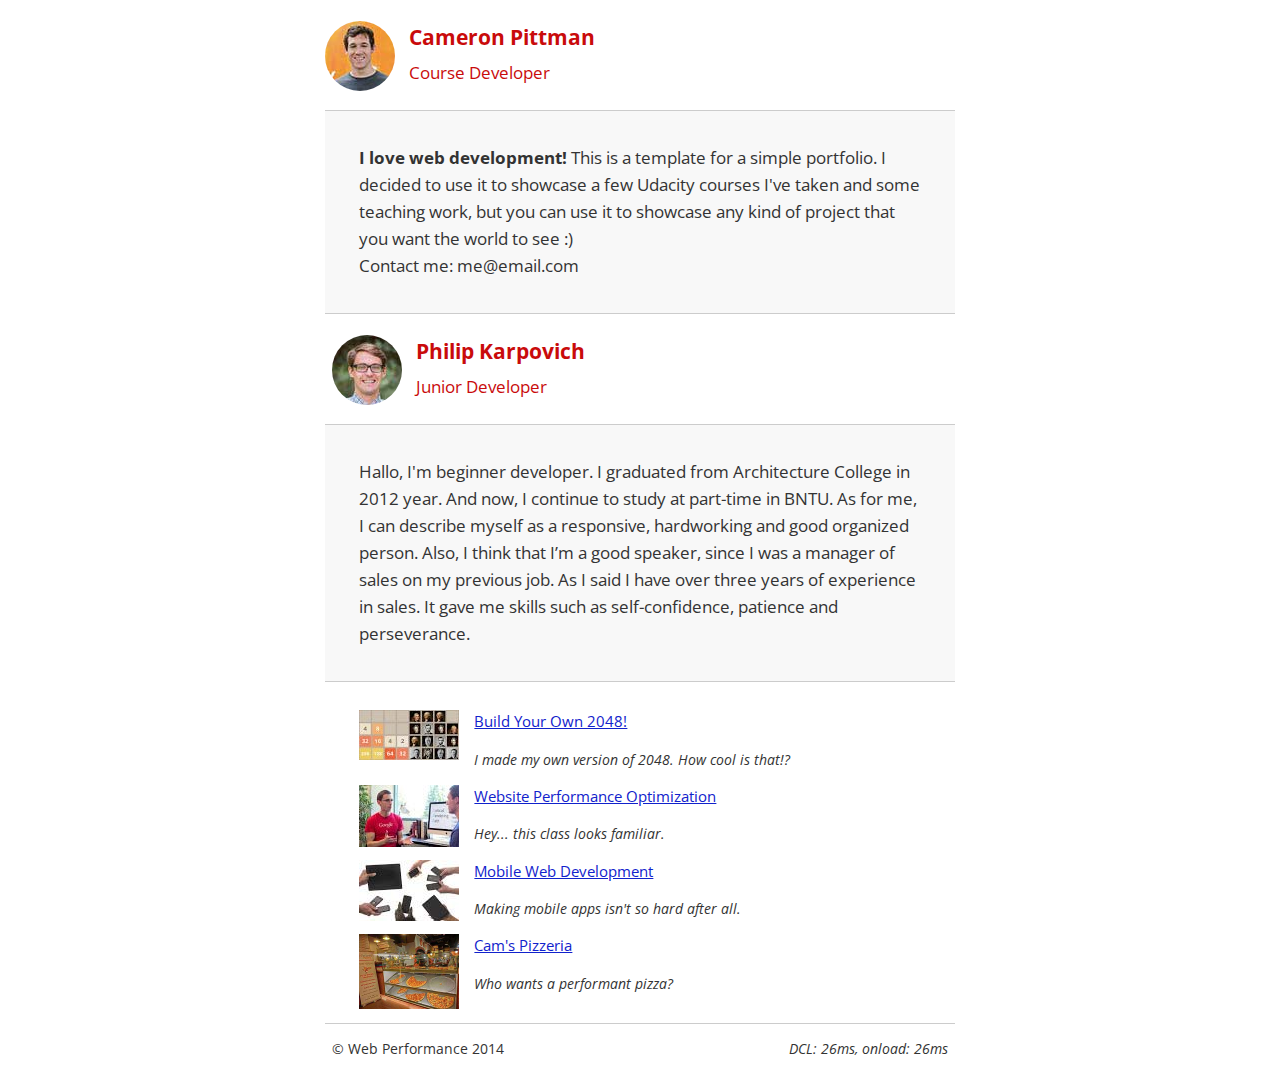
==== commit dfec20d2: "converted images to base64" ====
--- a/index.html
+++ b/index.html
@@ -11,7 +11,7 @@
 </head>
 <body>
 <header>
-  <a href="/"><img src="img/profilepic.jpg"></a>
+  <a href="/"><img src="[data-uri]"></a>
   <p>Cameron Pittman<br><span>Course Developer</span></p>
 </header>
 <div class="container">
@@ -21,7 +21,7 @@
     want the world to see :) <br> Contact me: me@email.com
   </div>
   <header>
-    <a href="https://github.com/karpovich-philip"><img src="img/iam.jpg"></a>
+    <a href="https://github.com/karpovich-philip"><img src="[data-uri]"></a>
     <p>Philip Karpovich<br><span>Junior Developer</span></p>
   </header>
   <div class="container">
@@ -36,22 +36,22 @@
   <div class="content">
     <ul>
       <li>
-        <img src="img/1.jpg">
+        <img src="[data-uri]">
         <a href="project-2048.html">Build Your Own 2048!</a>
         <p>I made my own version of 2048. How cool is that!?</p>
       </li>
       <li>
-        <img src="img/2.jpg">
+        <img src="[data-uri]">
         <a href="project-webperf.html">Website Performance Optimization</a>
         <p>Hey... this class looks familiar.</p>
       </li>
       <li>
-        <img src="img/3.jpg">
+        <img src="[data-uri]">
         <a href="project-mobile.html">Mobile Web Development</a>
         <p>Making mobile apps isn't so hard after all.</p>
       </li>
       <li>
-        <img class="anWidth" src="views/images/pizzeria.jpg">
+        <img class="anWidth" src="[data-uri]">
         <a href="views/pizza.html">Cam's Pizzeria</a>
         <p>Who wants a performant pizza?</p>
       </li>
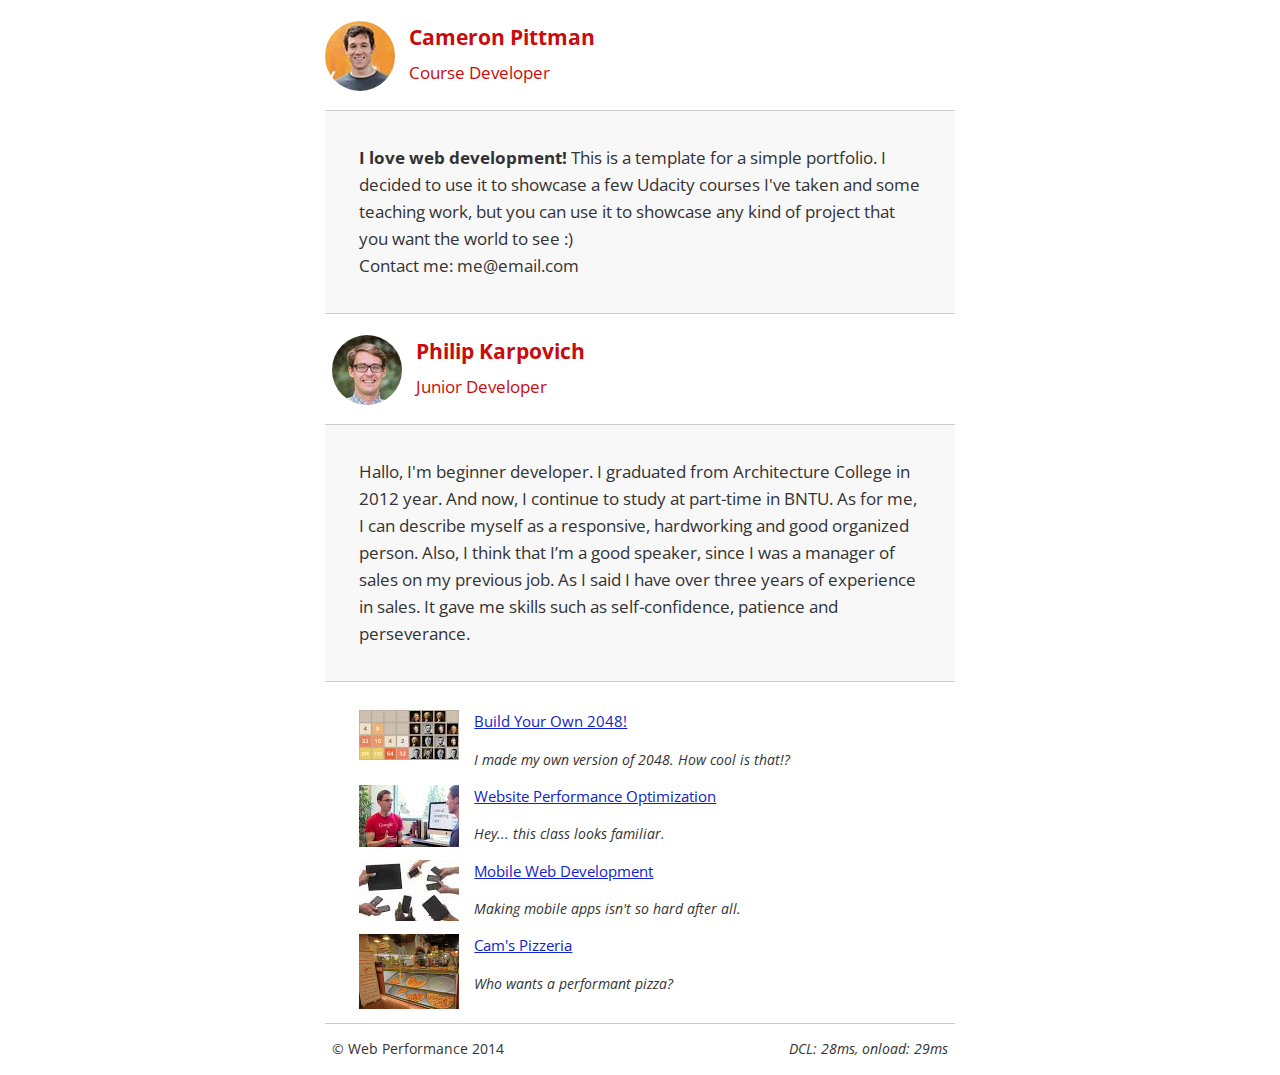
==== commit 8891e6ae: "changed profile images size" ====
--- a/index.html
+++ b/index.html
@@ -11,7 +11,8 @@
 </head>
 <body>
 <header>
-  <a href="/"><img src="[data-uri]"></a>
+  <a href="/"><img src="[data-uri]
+"></a>
   <p>Cameron Pittman<br><span>Course Developer</span></p>
 </header>
 <div class="container">
@@ -21,7 +22,7 @@
     want the world to see :) <br> Contact me: me@email.com
   </div>
   <header>
-    <a href="https://github.com/karpovich-philip"><img src="[data-uri]"></a>
+    <a href="https://github.com/karpovich-philip"><img src="[data-uri]"></a>
     <p>Philip Karpovich<br><span>Junior Developer</span></p>
   </header>
   <div class="container">
